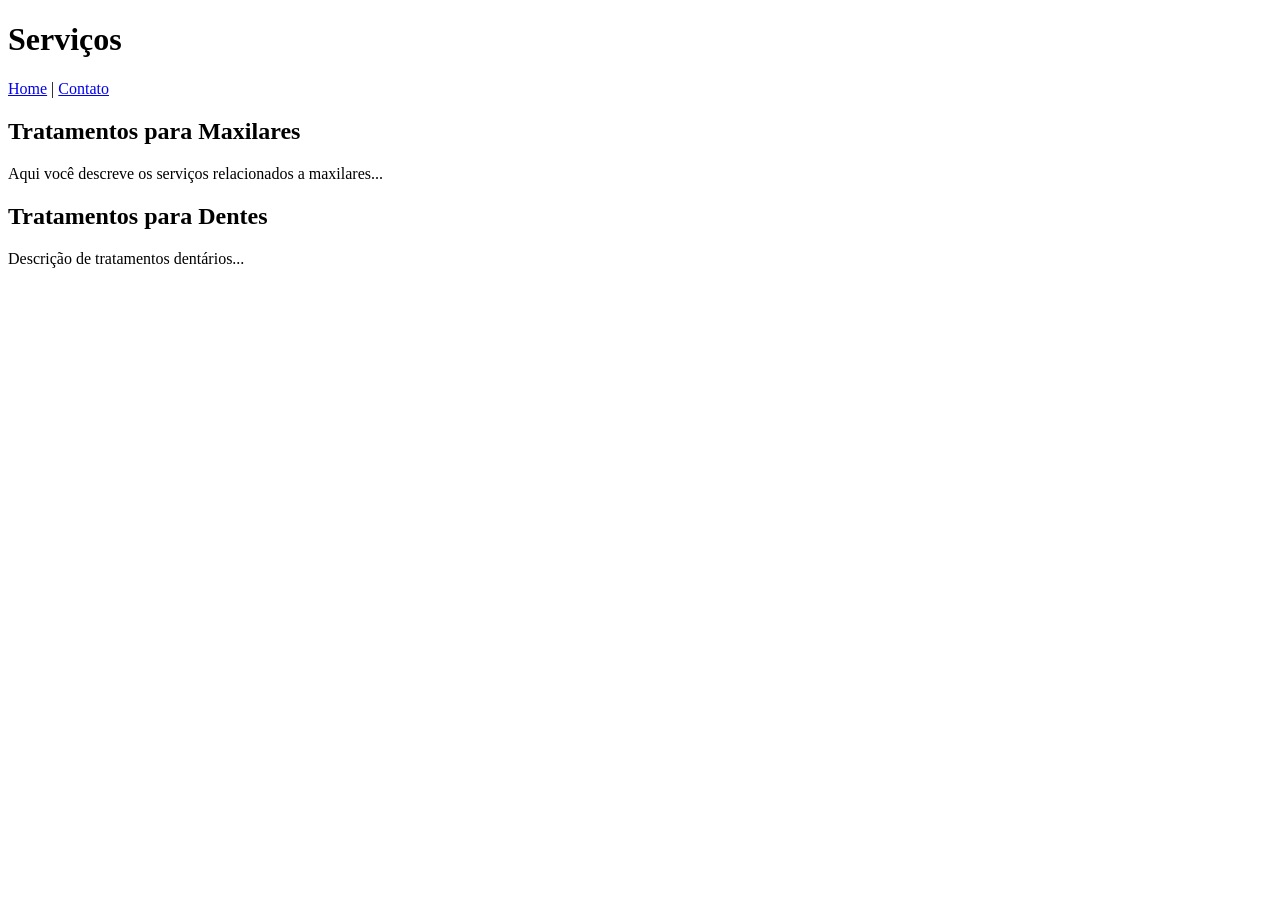
==== servicos.html @ 0c8a475d "update" ====
<!DOCTYPE html>
<html lang="pt-br">
<head>
  <meta charset="UTF-8">
  <title>Serviços</title>
</head>
<body>
  <h1>Serviços</h1>
  <nav>
    <a href="index.html">Home</a> |
    <a href="contact.html">Contato</a>
  </nav>

  <h2 id="maxilares">Tratamentos para Maxilares</h2>
  <p>Aqui você descreve os serviços relacionados a maxilares...</p>

  <h2 id="dentes">Tratamentos para Dentes</h2>
  <p>Descrição de tratamentos dentários...</p>

</body>
</html>
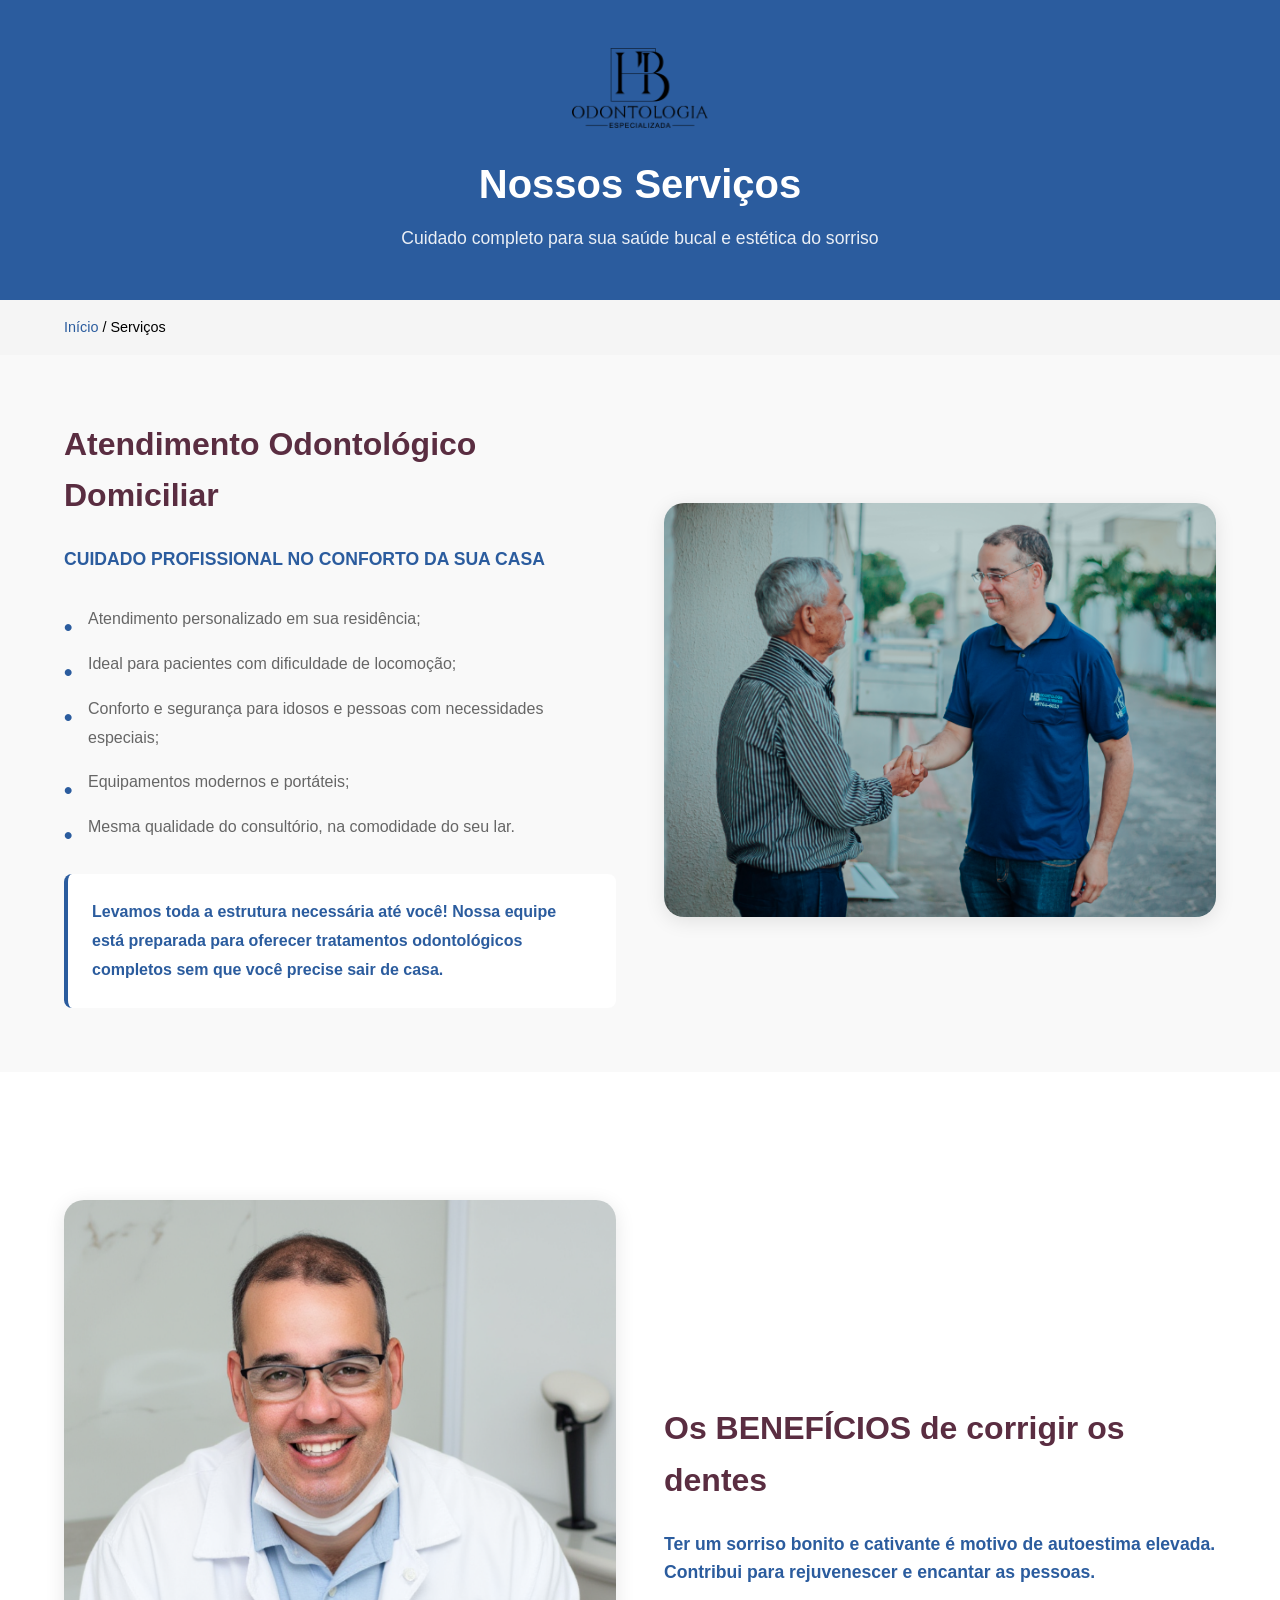
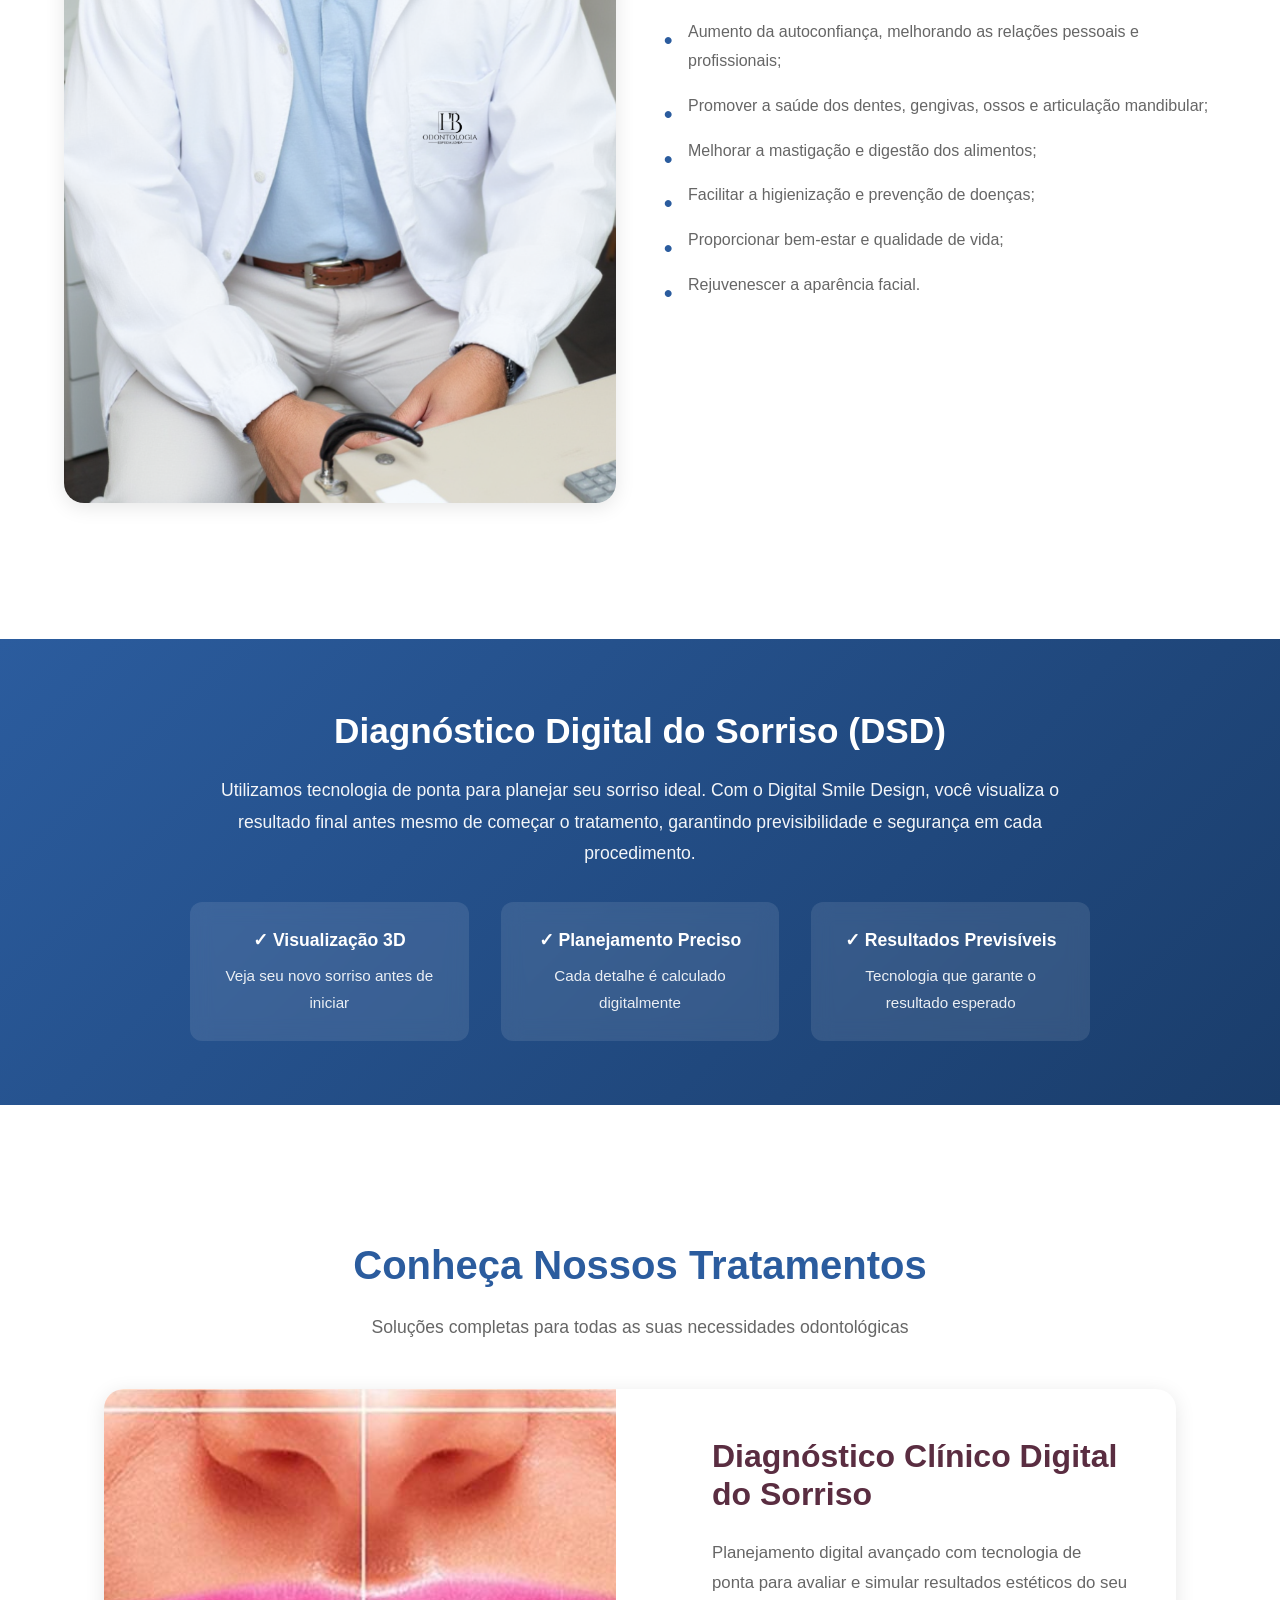
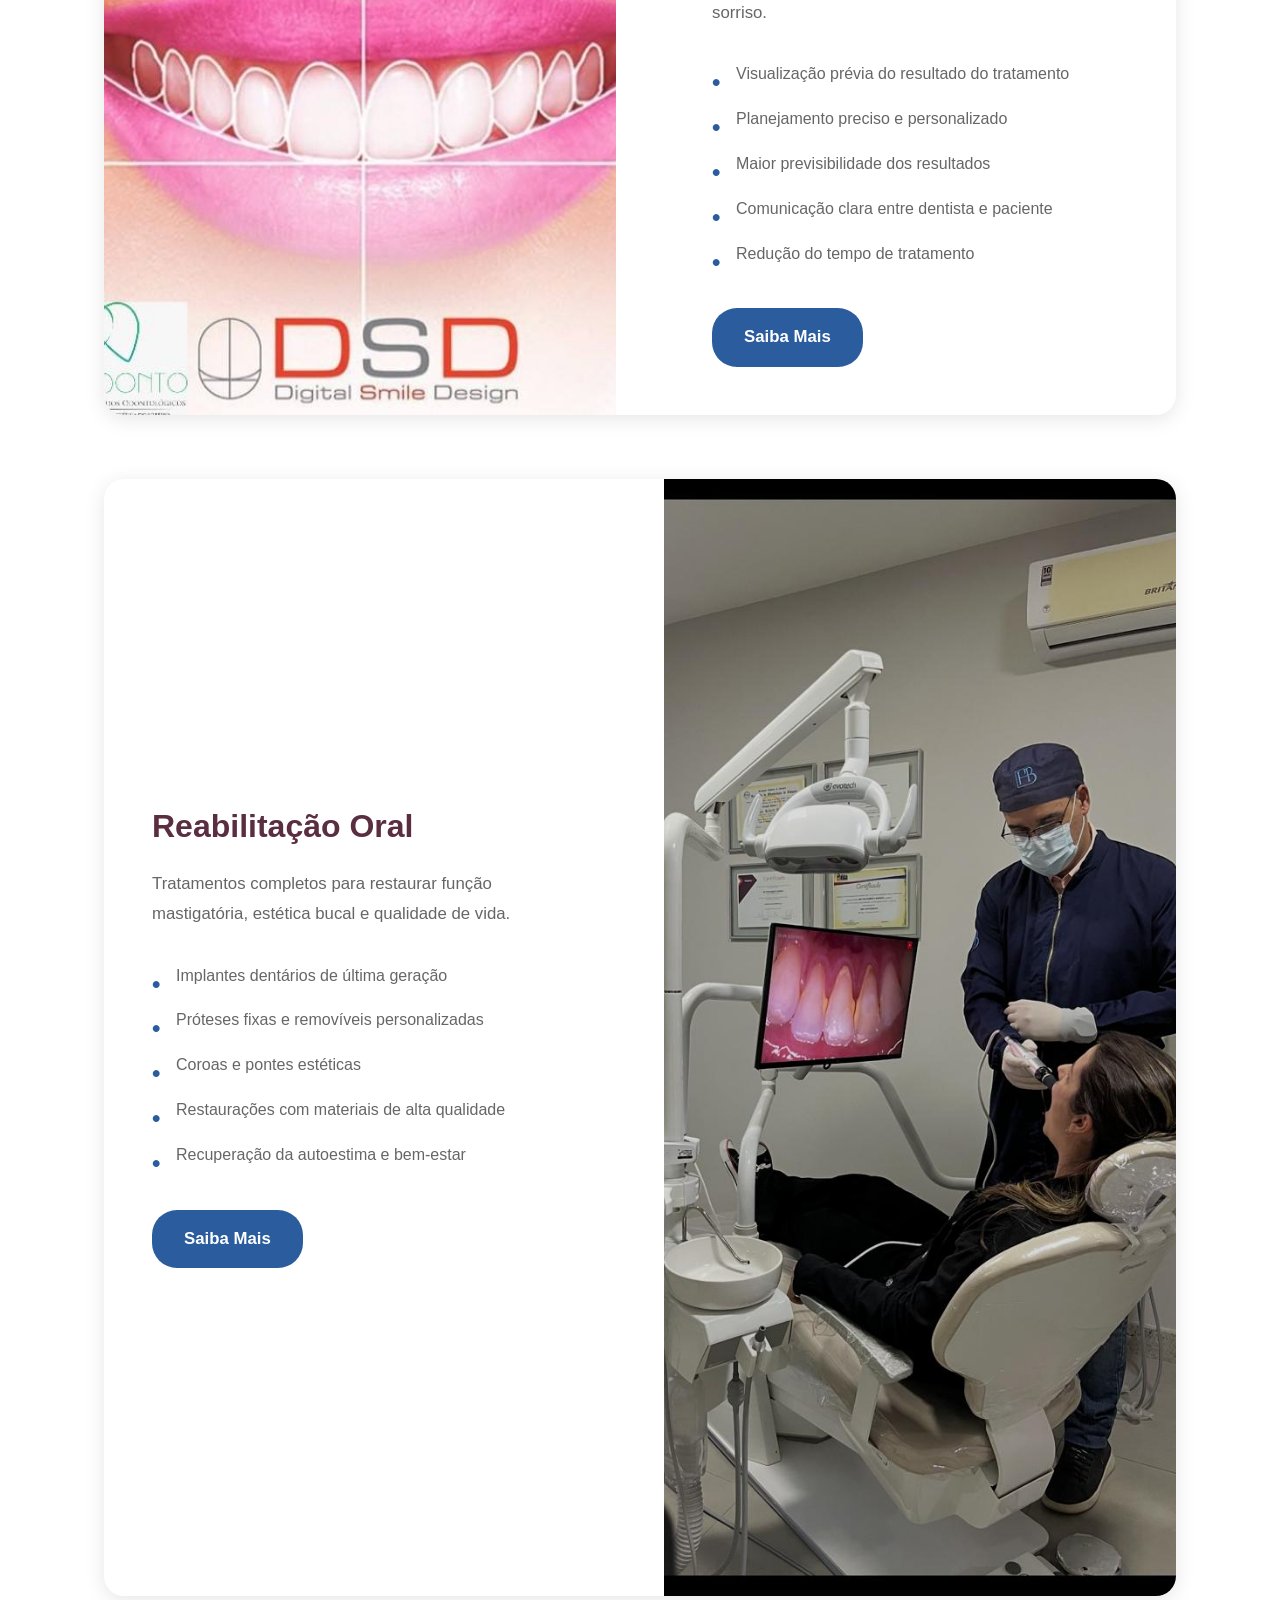
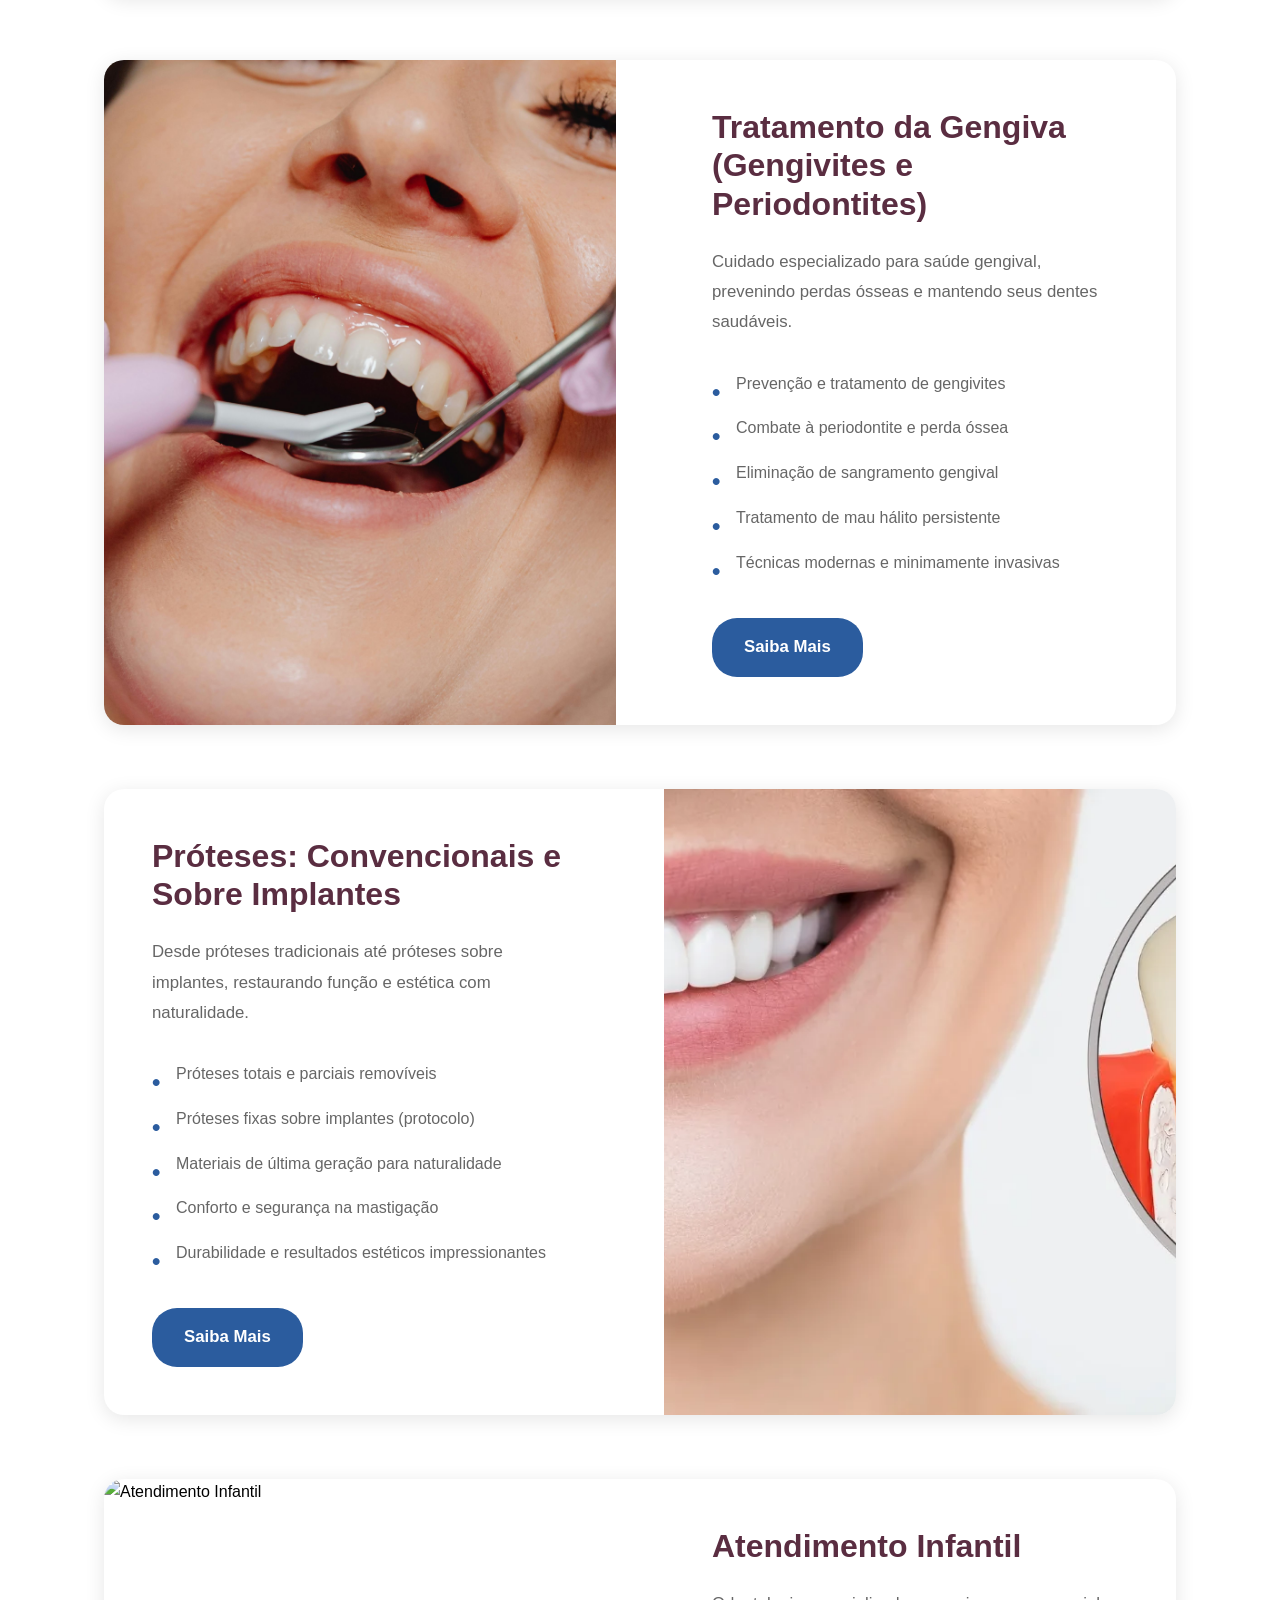
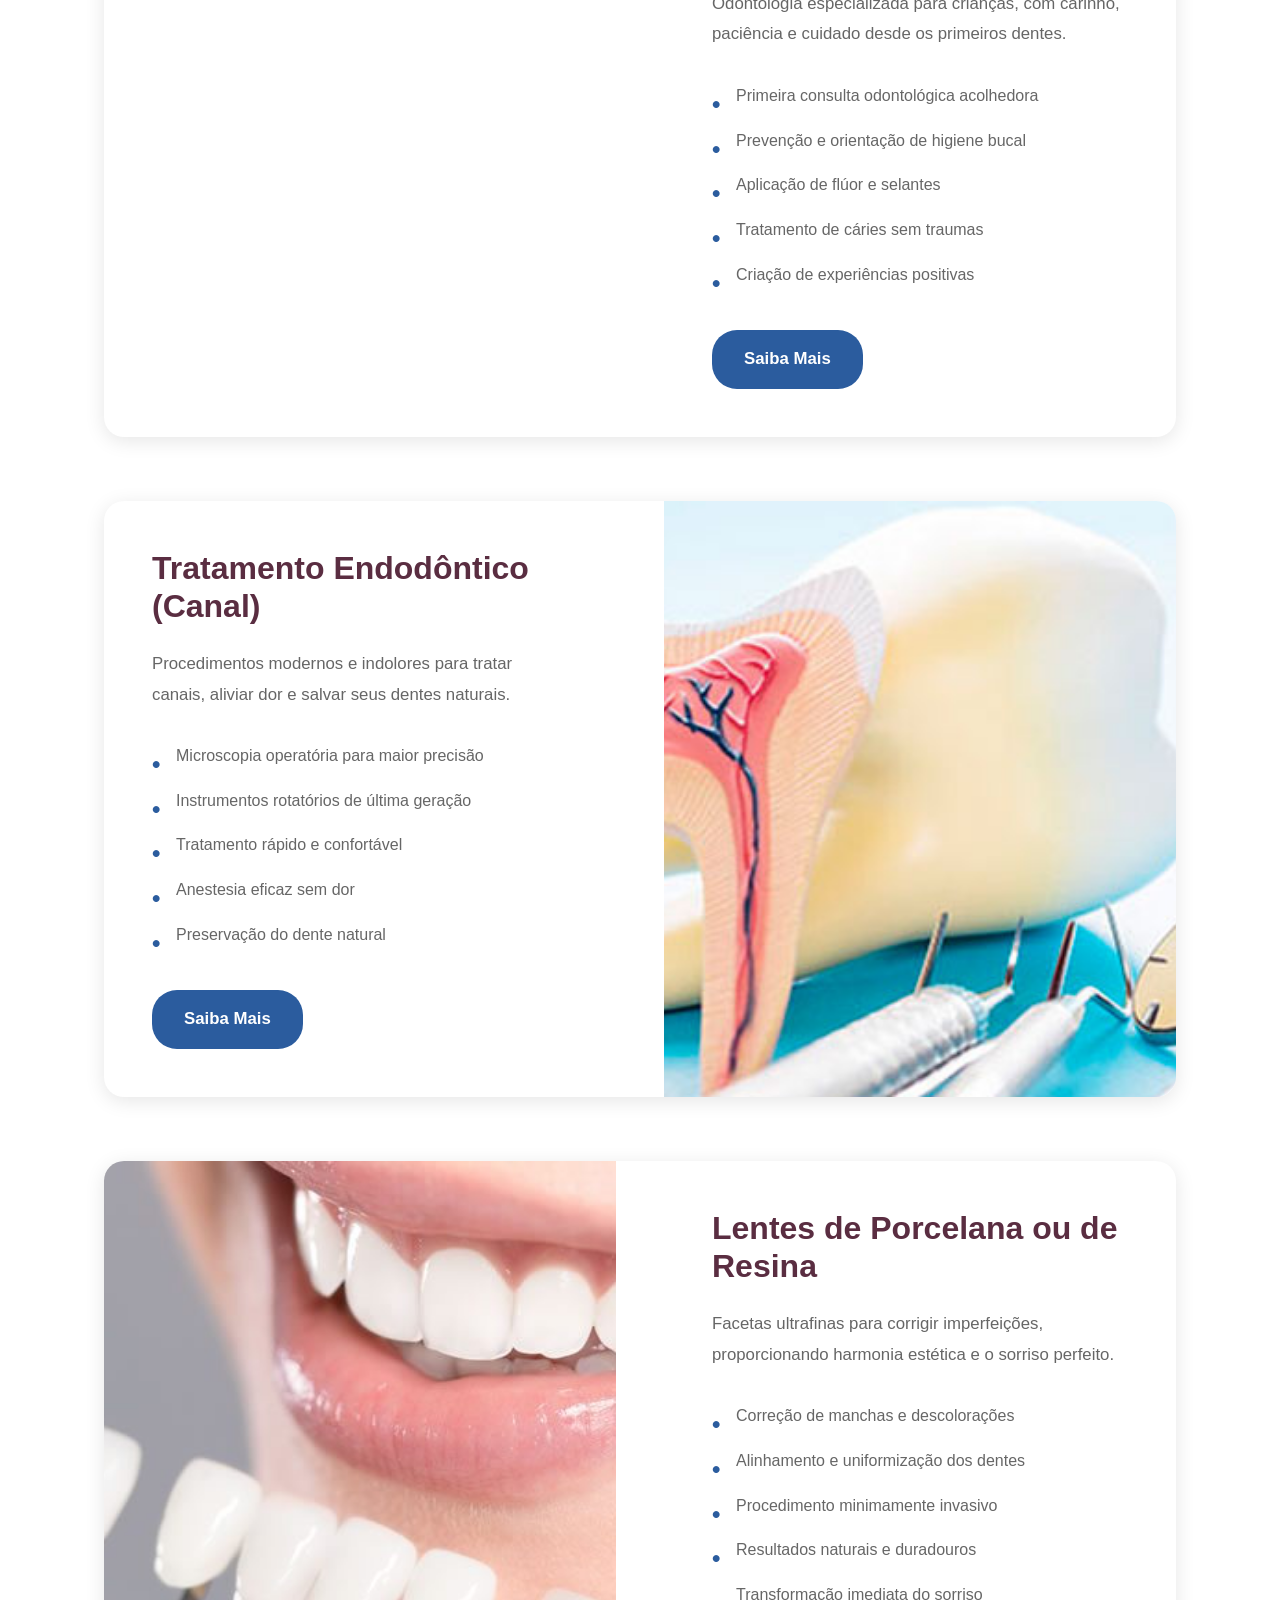
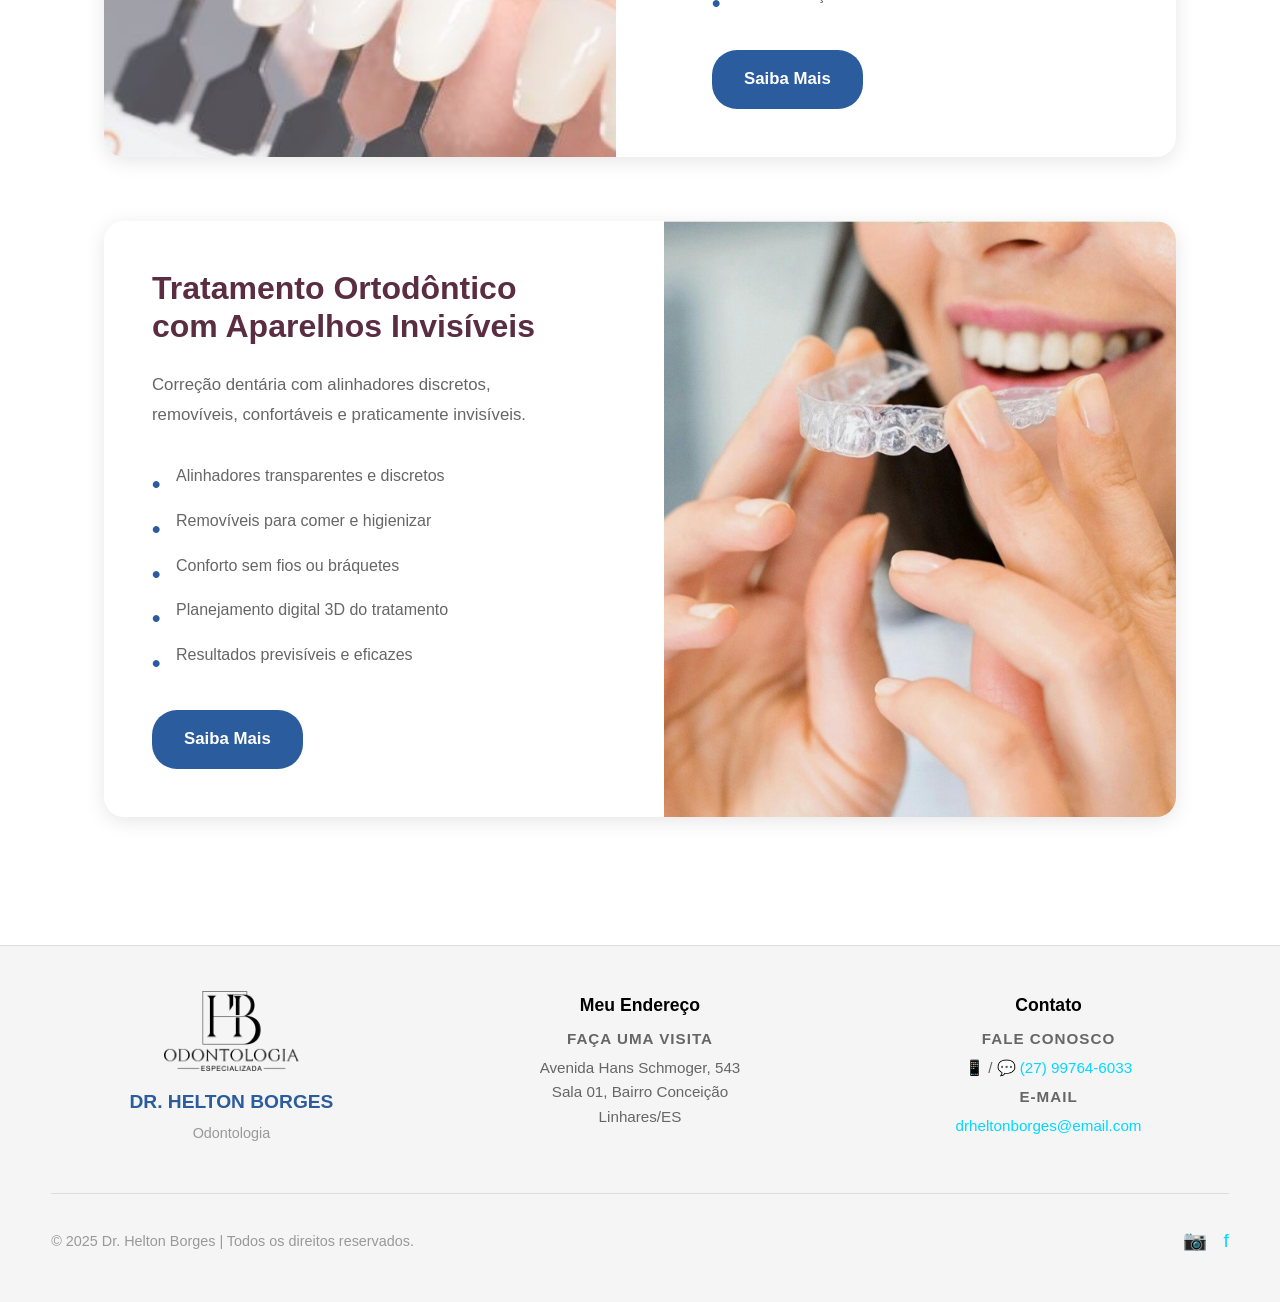
==== commit b50479f6: "commit" ====
--- a/servicos.html
+++ b/servicos.html
@@ -1,21 +1,281 @@
 <!DOCTYPE html>
-<html lang="pt-br">
+<html lang="pt-BR">
 <head>
   <meta charset="UTF-8">
-  <title>Serviços</title>
+  <meta name="viewport" content="width=device-width, initial-scale=1.0">
+  <title>Nossos Serviços - Dr. Helton Borges</title>
+  <link rel="stylesheet" href="style_servicos.css">  
 </head>
 <body>
-  <h1>Serviços</h1>
-  <nav>
-    <a href="index.html">Home</a> |
-    <a href="contact.html">Contato</a>
+
+  <header>
+    <img src="imagens/logo.png" alt="Logo Dr. Helton Borges" class="header-logo">
+    <h1>Nossos Serviços</h1>
+    <p>Cuidado completo para sua saúde bucal e estética do sorriso</p>
+  </header>
+
+  <nav class="breadcrumb">
+    <a href="index.html">Início</a> / Serviços
   </nav>
 
-  <h2 id="maxilares">Tratamentos para Maxilares</h2>
-  <p>Aqui você descreve os serviços relacionados a maxilares...</p>
-
-  <h2 id="dentes">Tratamentos para Dentes</h2>
-  <p>Descrição de tratamentos dentários...</p>
-
-</body>
-</html>
+<!-- Home Care Section -->
+<section class="why-care-section">
+  <div class="why-care-content">
+    <div class="why-care-text">
+      <h2>Atendimento Odontológico Domiciliar</h2>
+      <p class="why-care-subtitle">CUIDADO PROFISSIONAL NO CONFORTO DA SUA CASA</p>
+      <ul>
+        <li>Atendimento personalizado em sua residência;</li>
+        <li>Ideal para pacientes com dificuldade de locomoção;</li>
+        <li>Conforto e segurança para idosos e pessoas com necessidades especiais;</li>
+        <li>Equipamentos modernos e portáteis;</li>
+        <li>Mesma qualidade do consultório, na comodidade do seu lar.</li>
+      </ul>
+      <div class="why-care-highlight">
+        <p>Levamos toda a estrutura necessária até você! Nossa equipe está preparada para oferecer tratamentos odontológicos completos sem que você precise sair de casa.</p>
+      </div>
+    </div>
+    <div class="why-care-image">
+      <img src="imagens/Atendimento domiciliar.jpg" alt="Atendimento Domiciliar">
+    </div>
+  </div>
+</section>
+
+  <!-- Benefits Section -->
+  <section class="benefits-section">
+    <div class="benefits-content">
+      <div class="benefits-image">
+        <img src="imagens/helton_2.png" alt="Benefícios do Sorriso">
+      </div>
+      <div class="benefits-text">
+        <h2>Os BENEFÍCIOS de corrigir os dentes</h2>
+        <p class="benefits-subtitle">Ter um sorriso bonito e cativante é motivo de autoestima elevada. Contribui para rejuvenescer e encantar as pessoas.</p>
+        <ul>
+          <li>Aumento da autoconfiança, melhorando as relações pessoais e profissionais;</li>
+          <li>Promover a saúde dos dentes, gengivas, ossos e articulação mandibular;</li>
+          <li>Melhorar a mastigação e digestão dos alimentos;</li>
+          <li>Facilitar a higienização e prevenção de doenças;</li>
+          <li>Proporcionar bem-estar e qualidade de vida;</li>
+          <li>Rejuvenescer a aparência facial.</li>
+        </ul>
+      </div>
+    </div>
+  </section>
+
+  <!-- DSD Section -->
+  <section class="dsd-section">
+    <div class="dsd-content">
+      <h2>Diagnóstico Digital do Sorriso (DSD)</h2>
+      <p>Utilizamos tecnologia de ponta para planejar seu sorriso ideal. Com o Digital Smile Design, você visualiza o resultado final antes mesmo de começar o tratamento, garantindo previsibilidade e segurança em cada procedimento.</p>
+      
+      <div class="dsd-features">
+        <div class="dsd-feature">
+          <h3>✓ Visualização 3D</h3>
+          <p>Veja seu novo sorriso antes de iniciar</p>
+        </div>
+        <div class="dsd-feature">
+          <h3>✓ Planejamento Preciso</h3>
+          <p>Cada detalhe é calculado digitalmente</p>
+        </div>
+        <div class="dsd-feature">
+          <h3>✓ Resultados Previsíveis</h3>
+          <p>Tecnologia que garante o resultado esperado</p>
+        </div>
+      </div>
+    </div>
+  </section>
+
+  <!-- Services Section -->
+  <div class="container">
+    <div class="services-title">
+      <h2>Conheça Nossos Tratamentos</h2>
+      <p>Soluções completas para todas as suas necessidades odontológicas</p>
+    </div>
+
+    <div class="services-grid">
+      <!-- Serviço 1: DSD -->
+      <div class="service-card" id="dsd-section">
+        <div class="service-image-wrapper">
+          <img src="imagens/dsd.jpg" alt="Diagnóstico Digital do Sorriso" class="service-image">
+        </div>
+        <div class="service-content">
+          <h3>Diagnóstico Clínico Digital do Sorriso</h3>
+          <p>Planejamento digital avançado com tecnologia de ponta para avaliar e simular resultados estéticos do seu sorriso.</p>
+          <ul>
+            <li>Visualização prévia do resultado do tratamento</li>
+            <li>Planejamento preciso e personalizado</li>
+            <li>Maior previsibilidade dos resultados</li>
+            <li>Comunicação clara entre dentista e paciente</li>
+            <li>Redução do tempo de tratamento</li>
+          </ul>
+          <a href="#" class="service-btn" onclick="openModal('dsd')">Saiba Mais</a>
+        </div>
+      </div>
+
+      <!-- Serviço 2: Reabilitação -->
+      <div class="service-card" id="reabilitacao">
+        <div class="service-image-wrapper">
+          <img src="imagens/reparacao.jpeg" alt="Reabilitação Oral" class="service-image">
+        </div>
+        <div class="service-content">
+          <h3>Reabilitação Oral</h3>
+          <p>Tratamentos completos para restaurar função mastigatória, estética bucal e qualidade de vida.</p>
+          <ul>
+            <li>Implantes dentários de última geração</li>
+            <li>Próteses fixas e removíveis personalizadas</li>
+            <li>Coroas e pontes estéticas</li>
+            <li>Restaurações com materiais de alta qualidade</li>
+            <li>Recuperação da autoestima e bem-estar</li>
+          </ul>
+          <a href="#" class="service-btn" onclick="openModal('reabilitacao')">Saiba Mais</a>
+        </div>
+      </div>
+
+      <!-- Serviço 3: Gengiva -->
+      <div class="service-card" id="gengiva">
+        <div class="service-image-wrapper">
+          <img src="imagens/gengiva.jpg" alt="Tratamento da Gengiva" class="service-image">
+        </div>
+        <div class="service-content">
+          <h3>Tratamento da Gengiva (Gengivites e Periodontites)</h3>
+          <p>Cuidado especializado para saúde gengival, prevenindo perdas ósseas e mantendo seus dentes saudáveis.</p>
+          <ul>
+            <li>Prevenção e tratamento de gengivites</li>
+            <li>Combate à periodontite e perda óssea</li>
+            <li>Eliminação de sangramento gengival</li>
+            <li>Tratamento de mau hálito persistente</li>
+            <li>Técnicas modernas e minimamente invasivas</li>
+          </ul>
+          <a href="#" class="service-btn" onclick="openModal('gengiva')">Saiba Mais</a>
+        </div>
+      </div>
+
+      <!-- Serviço 4: Próteses -->
+      <div class="service-card" id="proteses">
+        <div class="service-image-wrapper">
+          <img src="imagens/protese.webp" alt="Próteses" class="service-image">
+        </div>
+        <div class="service-content">
+          <h3>Próteses: Convencionais e Sobre Implantes</h3>
+          <p>Desde próteses tradicionais até próteses sobre implantes, restaurando função e estética com naturalidade.</p>
+          <ul>
+            <li>Próteses totais e parciais removíveis</li>
+            <li>Próteses fixas sobre implantes (protocolo)</li>
+            <li>Materiais de última geração para naturalidade</li>
+            <li>Conforto e segurança na mastigação</li>
+            <li>Durabilidade e resultados estéticos impressionantes</li>
+          </ul>
+          <a href="#" class="service-btn" onclick="openModal('proteses')">Saiba Mais</a>
+        </div>
+      </div>
+
+      <!-- Serviço 5: Infantil -->
+      <div class="service-card" id="infantil">
+        <div class="service-image-wrapper">
+          <img src="imagens/crianca.jpg" alt="Atendimento Infantil" class="service-image">
+        </div>
+        <div class="service-content">
+          <h3>Atendimento Infantil</h3>
+          <p>Odontologia especializada para crianças, com carinho, paciência e cuidado desde os primeiros dentes.</p>
+          <ul>
+            <li>Primeira consulta odontológica acolhedora</li>
+            <li>Prevenção e orientação de higiene bucal</li>
+            <li>Aplicação de flúor e selantes</li>
+            <li>Tratamento de cáries sem traumas</li>
+            <li>Criação de experiências positivas</li>
+          </ul>
+          <a href="#" class="service-btn" onclick="openModal('infantil')">Saiba Mais</a>
+        </div>
+      </div>
+
+      <!-- Serviço 6: Endodontia -->
+      <div class="service-card" id="endodontia">
+        <div class="service-image-wrapper">
+          <img src="imagens/canal.jpg" alt="Tratamento de Canal" class="service-image">
+        </div>
+        <div class="service-content">
+          <h3>Tratamento Endodôntico (Canal)</h3>
+          <p>Procedimentos modernos e indolores para tratar canais, aliviar dor e salvar seus dentes naturais.</p>
+          <ul>
+            <li>Microscopia operatória para maior precisão</li>
+            <li>Instrumentos rotatórios de última geração</li>
+            <li>Tratamento rápido e confortável</li>
+            <li>Anestesia eficaz sem dor</li>
+            <li>Preservação do dente natural</li>
+          </ul>
+          <a href="#" class="service-btn" onclick="openModal('endodontia')">Saiba Mais</a>
+        </div>
+      </div>
+
+      <!-- Serviço 7: Lentes -->
+      <div class="service-card" id="lentes">
+        <div class="service-image-wrapper">
+          <img src="imagens/lentes.jpg" alt="Lentes de Porcelana" class="service-image">
+        </div>
+        <div class="service-content">
+          <h3>Lentes de Porcelana ou de Resina</h3>
+          <p>Facetas ultrafinas para corrigir imperfeições, proporcionando harmonia estética e o sorriso perfeito.</p>
+          <ul>
+            <li>Correção de manchas e descolorações</li>
+            <li>Alinhamento e uniformização dos dentes</li>
+            <li>Procedimento minimamente invasivo</li>
+            <li>Resultados naturais e duradouros</li>
+            <li>Transformação imediata do sorriso</li>
+          </ul>
+          <a href="#" class="service-btn" onclick="openModal('lentes')">Saiba Mais</a>
+        </div>
+      </div>
+
+      <!-- Serviço 8: Ortodontia -->
+      <div class="service-card" id="ortodontia">
+        <div class="service-image-wrapper">
+          <img src="imagens/invisalign.jpg" alt="Ortodontia Invisível" class="service-image">
+        </div>
+        <div class="service-content">
+          <h3>Tratamento Ortodôntico com Aparelhos Invisíveis</h3>
+          <p>Correção dentária com alinhadores discretos, removíveis, confortáveis e praticamente invisíveis.</p>
+          <ul>
+            <li>Alinhadores transparentes e discretos</li>
+            <li>Removíveis para comer e higienizar</li>
+            <li>Conforto sem fios ou bráquetes</li>
+            <li>Planejamento digital 3D do tratamento</li>
+            <li>Resultados previsíveis e eficazes</li>
+          </ul>
+          <a href="#" class="service-btn" onclick="openModal('ortodontia')">Saiba Mais</a>
+        </div>
+      </div>
+    </div>
+  </div>
+
+  <footer id="main-footer">
+    <div class="footer-content">
+      <div class="footer-logo">
+        <img src="imagens/logo.png" alt="Logo Dr. Helton">
+        <h3>DR. HELTON BORGES</h3>
+        <p>Odontologia</p>
+      </div>
+  
+      <div class="footer-section">
+        <h4>Meu Endereço</h4>
+        <p class="footer-subtitle">FAÇA UMA VISITA</p>
+        <p>Avenida Hans Schmoger, 543<br>
+           Sala 01, Bairro Conceição<br>
+           Linhares/ES</p>
+      </div>
+      <div class="footer-section">
+        <h4>Contato</h4>
+        <p class="footer-subtitle">FALE CONOSCO</p>
+        <p>📱 / 💬 <a href="https://wa.me/5527997646033" target="_blank">(27) 99764-6033</a></p>
+        <p class="footer-subtitle">E-MAIL</p>
+        <p><a href="mailto:drheltonborges@email.com">drheltonborges@email.com</a></p>
+      </div>
+    </div>
+  
+    <div class="footer-bottom">
+      <p>© 2025 Dr. Helton Borges | Todos os direitos reservados.</p>
+      <div class="footer-social">
+        <a href="https://www.instagram.com/drheltonborges" target="_blank">📷</a>
+        <a href="https://www.facebook.com/drheltonborges" target="_blank">f</a>
+      </div>
+    </div>
+  </footer>
--- a/style_servicos.css
+++ b/style_servicos.css
@@ -0,0 +1,705 @@
+:root {
+  --color-primary: #2b5c9e;
+  --color-secondary: #00d9ff;
+  --color-bg: #ffffff;
+  --color-text: #000000;
+  --color-light: #ffffff;
+  --color-gray: #f5f5f5;
+  --color-shadow: rgba(0, 0, 0, 0.1);
+}
+
+* {
+  margin: 0;
+  padding: 0;
+  box-sizing: border-box;
+}
+
+body {
+  font-family: Arial, sans-serif;
+  color: var(--color-text);
+  background-color: var(--color-bg);
+  line-height: 1.6;
+}
+
+/* Header */
+header {
+  background: var(--color-primary);
+  color: white;
+  padding: 3rem 0;
+  text-align: center;
+  box-shadow: 0 2px 10px var(--color-shadow);
+}
+
+.header-logo {
+  height: 80px;
+  width: auto;
+  margin-bottom: 1rem;
+}
+
+header h1 {
+  font-size: 2.5rem;
+  margin-bottom: 0.5rem;
+}
+
+header p {
+  font-size: 1.1rem;
+  opacity: 0.9;
+}
+
+/* Navigation */
+.breadcrumb {
+  background: var(--color-gray);
+  padding: 1rem 5%;
+  font-size: 0.9rem;
+}
+
+.breadcrumb a {
+  color: var(--color-primary);
+  text-decoration: none;
+  transition: color 0.3s;
+}
+
+.breadcrumb a:hover {
+  color: var(--color-secondary);
+}
+
+/* Container */
+.container {
+  max-width: 1200px;
+  margin: 0 auto;
+  padding: 4rem 5%;
+}
+
+/* Why Care Section */
+.why-care-section {
+  background: #f9f9f9;
+  padding: 4rem 5%;
+  margin-bottom: 4rem;
+}
+
+.why-care-content {
+  max-width: 1200px;
+  margin: 0 auto;
+  display: grid;
+  grid-template-columns: 1fr 1fr;
+  gap: 3rem;
+  align-items: center;
+}
+
+.why-care-text h2 {
+  color: #5a2d41;
+  font-size: 2rem;
+  margin-bottom: 1.5rem;
+}
+
+.why-care-subtitle {
+  color: var(--color-primary);
+  font-weight: 700;
+  font-size: 1.1rem;
+  margin-bottom: 1.5rem;
+}
+
+.why-care-text ul {
+  list-style: none;
+  padding: 0;
+}
+
+.why-care-text li {
+  padding: 0.5rem 0;
+  padding-left: 1.5rem;
+  position: relative;
+  color: #666;
+  line-height: 1.8;
+}
+
+.why-care-text li:before {
+  content: "•";
+  position: absolute;
+  left: 0;
+  color: var(--color-primary);
+  font-weight: bold;
+  font-size: 1.5rem;
+}
+
+.why-care-highlight {
+  background: white;
+  padding: 1.5rem;
+  margin-top: 1.5rem;
+  border-radius: 8px;
+  border-left: 4px solid var(--color-primary);
+}
+
+.why-care-highlight p {
+  color: var(--color-primary);
+  font-weight: 600;
+  line-height: 1.8;
+}
+
+.why-care-image {
+  text-align: center;
+}
+
+.why-care-image img {
+  max-width: 100%;
+  border-radius: 20px;
+  box-shadow: 0 4px 20px var(--color-shadow);
+}
+
+/* Benefits Section */
+.benefits-section {
+  background: white;
+  padding: 4rem 5%;
+  margin-bottom: 4rem;
+}
+
+.benefits-content {
+  max-width: 1200px;
+  margin: 0 auto;
+  display: grid;
+  grid-template-columns: 1fr 1fr;
+  gap: 3rem;
+  align-items: center;
+}
+
+.benefits-image {
+  text-align: center;
+}
+
+.benefits-image img {
+  max-width: 100%;
+  border-radius: 20px;
+  box-shadow: 0 4px 20px var(--color-shadow);
+}
+
+.benefits-text h2 {
+  color: #5a2d41;
+  font-size: 2rem;
+  margin-bottom: 1.5rem;
+}
+
+.benefits-subtitle {
+  color: var(--color-primary);
+  font-weight: 700;
+  font-size: 1.1rem;
+  margin-bottom: 1.5rem;
+}
+
+.benefits-text ul {
+  list-style: none;
+  padding: 0;
+}
+
+.benefits-text li {
+  padding: 0.5rem 0;
+  padding-left: 1.5rem;
+  position: relative;
+  color: #666;
+  line-height: 1.8;
+}
+
+.benefits-text li:before {
+  content: "•";
+  position: absolute;
+  left: 0;
+  color: var(--color-primary);
+  font-weight: bold;
+  font-size: 1.5rem;
+}
+
+/* DSD Section */
+.dsd-section {
+  background: linear-gradient(135deg, var(--color-primary) 0%, #1a3d6b 100%);
+  color: white;
+  padding: 4rem 5%;
+  margin-bottom: 4rem;
+  text-align: center;
+}
+
+.dsd-content {
+  max-width: 900px;
+  margin: 0 auto;
+}
+
+.dsd-content h2 {
+  font-size: 2.2rem;
+  margin-bottom: 1rem;
+}
+
+.dsd-content p {
+  font-size: 1.1rem;
+  line-height: 1.8;
+  margin-bottom: 2rem;
+  opacity: 0.95;
+}
+
+.dsd-features {
+  display: grid;
+  grid-template-columns: repeat(auto-fit, minmax(200px, 1fr));
+  gap: 2rem;
+  margin-top: 2rem;
+}
+
+.dsd-feature {
+  background: rgba(255, 255, 255, 0.1);
+  padding: 1.5rem;
+  border-radius: 12px;
+  backdrop-filter: blur(10px);
+}
+
+.dsd-feature h3 {
+  font-size: 1.1rem;
+  margin-bottom: 0.5rem;
+}
+
+.dsd-feature p {
+  font-size: 0.95rem;
+  opacity: 0.9;
+  margin: 0;
+}
+
+/* Services Title */
+.services-title {
+  text-align: center;
+  margin-bottom: 3rem;
+}
+
+.services-title h2 {
+  color: var(--color-primary);
+  font-size: 2.5rem;
+  margin-bottom: 1rem;
+}
+
+.services-title p {
+  color: #666;
+  font-size: 1.1rem;
+}
+
+/* Service Cards Grid */
+.services-grid {
+  display: flex;
+  flex-direction: column;
+  gap: 4rem;
+  margin-top: 3rem;
+  max-width: 1200px;
+  margin-left: auto;
+  margin-right: auto;
+}
+
+.service-card {
+  display: grid;
+  grid-template-columns: 1fr 1fr;
+  gap: 3rem;
+  align-items: center;
+  background: white;
+  padding: 0;
+  border-radius: 20px;
+  box-shadow: 0 4px 20px var(--color-shadow);
+  overflow: hidden;
+}
+
+.service-card:nth-child(even) .service-image-wrapper {
+  order: 2;
+}
+
+.service-image-wrapper {
+  height: 100%;
+  min-height: 400px;
+}
+
+.service-image {
+  width: 100%;
+  height: 100%;
+  object-fit: cover;
+}
+
+.service-content {
+  padding: 3rem;
+}
+
+.service-content h3 {
+  color: #5a2d41;
+  font-size: 2rem;
+  margin-bottom: 1.5rem;
+  line-height: 1.2;
+}
+
+.service-content p {
+  color: #666;
+  font-size: 1.05rem;
+  margin-bottom: 1.5rem;
+  line-height: 1.8;
+}
+
+.service-content ul {
+  list-style: none;
+  padding: 0;
+  margin-bottom: 2rem;
+}
+
+.service-content li {
+  padding: 0.5rem 0;
+  padding-left: 1.5rem;
+  position: relative;
+  color: #666;
+  line-height: 1.8;
+  font-size: 1rem;
+}
+
+.service-content li:before {
+  content: "•";
+  position: absolute;
+  left: 0;
+  color: var(--color-primary);
+  font-weight: bold;
+  font-size: 1.5rem;
+}
+
+.service-btn {
+  display: inline-block;
+  background: var(--color-primary);
+  color: white;
+  padding: 1rem 2rem;
+  border-radius: 25px;
+  text-decoration: none;
+  font-weight: 600;
+  transition: all 0.3s ease;
+  font-size: 1.05rem;
+}
+
+.service-btn:hover {
+  background: var(--color-secondary);
+  color: var(--color-primary);
+  transform: scale(1.05);
+}
+
+/* Modal */
+.modal {
+  display: none;
+  position: fixed;
+  z-index: 1000;
+  left: 0;
+  top: 0;
+  width: 100%;
+  height: 100%;
+  background: rgba(0, 0, 0, 0.8);
+  overflow-y: auto;
+}
+
+.modal-content {
+  background: white;
+  margin: 2% auto;
+  padding: 0;
+  max-width: 900px;
+  border-radius: 12px;
+  position: relative;
+  animation: slideDown 0.4s ease;
+}
+
+@keyframes slideDown {
+  from {
+    opacity: 0;
+    transform: translateY(-50px);
+  }
+  to {
+    opacity: 1;
+    transform: translateY(0);
+  }
+}
+
+.modal-header {
+  background: var(--color-primary);
+  color: white;
+  padding: 2rem;
+  position: relative;
+}
+
+.modal-header h2 {
+  font-size: 2rem;
+  margin-bottom: 0.5rem;
+}
+
+.close {
+  position: absolute;
+  top: 1rem;
+  right: 1.5rem;
+  color: white;
+  font-size: 2.5rem;
+  font-weight: bold;
+  cursor: pointer;
+  transition: transform 0.3s;
+}
+
+.close:hover {
+  transform: rotate(90deg);
+}
+
+.modal-body {
+  padding: 2rem;
+}
+
+.modal-image {
+  width: 100%;
+  height: 300px;
+  object-fit: cover;
+  border-radius: 8px;
+  margin-bottom: 1.5rem;
+}
+
+.modal-body h3 {
+  color: var(--color-primary);
+  font-size: 1.5rem;
+  margin: 1.5rem 0 1rem 0;
+}
+
+.modal-body p, .modal-body ul {
+  color: #666;
+  font-size: 1.05rem;
+  line-height: 1.8;
+  margin-bottom: 1rem;
+}
+
+.modal-body ul {
+  list-style-position: inside;
+  padding-left: 1rem;
+}
+
+.modal-body li {
+  margin-bottom: 0.5rem;
+}
+
+.cta-section {
+  background: var(--color-gray);
+  padding: 2rem;
+  text-align: center;
+  border-radius: 8px;
+  margin-top: 2rem;
+}
+
+.cta-section h3 {
+  color: var(--color-primary);
+  margin-bottom: 1rem;
+}
+
+.cta-btn {
+  display: inline-block;
+  background: var(--color-primary);
+  color: white;
+  padding: 1rem 2.5rem;
+  border-radius: 30px;
+  text-decoration: none;
+  font-weight: 600;
+  font-size: 1.1rem;
+  transition: all 0.3s ease;
+  margin-top: 1rem;
+}
+
+.cta-btn:hover {
+  background: var(--color-secondary);
+  color: var(--color-primary);
+  transform: scale(1.05);
+}
+
+/* Footer */
+footer {
+  background: var(--color-primary);
+  color: white;
+  text-align: center;
+  padding: 2rem 5%;
+  margin-top: 4rem;
+}
+
+footer a {
+  color: var(--color-secondary);
+  text-decoration: none;
+}
+
+/* WhatsApp Float */
+.whatsapp-float {
+  position: fixed;
+  bottom: 2rem;
+  right: 2rem;
+  width: 60px;
+  height: 60px;
+  background: #25D366;
+  border-radius: 50%;
+  display: flex;
+  align-items: center;
+  justify-content: center;
+  font-size: 2rem;
+  text-decoration: none;
+  box-shadow: 0 4px 12px rgba(0, 0, 0, 0.3);
+  transition: all 0.3s ease;
+  z-index: 999;
+}
+
+.whatsapp-float:hover {
+  transform: scale(1.1);
+  box-shadow: 0 6px 20px rgba(37, 211, 102, 0.4);
+}
+
+/* Responsive */
+@media (max-width: 768px) {
+  header h1 {
+    font-size: 1.8rem;
+  }
+
+  .header-logo {
+    height: 60px;
+  }
+
+  .why-care-content,
+  .benefits-content {
+    grid-template-columns: 1fr;
+  }
+
+  .benefits-content .benefits-image {
+    order: -1;
+  }
+
+  .service-card {
+    grid-template-columns: 1fr;
+  }
+
+  .service-card:nth-child(even) .service-image-wrapper {
+    order: -1;
+  }
+
+  .service-image-wrapper {
+    min-height: 300px;
+  }
+
+  .service-content {
+    padding: 2rem;
+  }
+
+  .service-content h3 {
+    font-size: 1.6rem;
+  }
+
+  .modal-content {
+    margin: 5% 5%;
+  }
+
+  .modal-header h2 {
+    font-size: 1.5rem;
+  }
+
+  .modal-body {
+    padding: 1.5rem;
+  }
+
+  .dsd-features {
+    grid-template-columns: 1fr;
+  }
+}
+
+/* ==========================
+ FOOTER
+========================== */
+#main-footer {
+  background-color: #f5f5f5;
+  padding: 5vh 4vw;
+  border-top: 1px solid #ddd;
+}
+
+.footer-content {
+  display: grid;
+  grid-template-columns: 1fr 1fr 1fr;
+  gap: 3rem;
+  max-width: 1200px;
+  margin: 0 auto 3rem;
+  text-align: center;
+}
+
+.footer-logo {
+  display: flex;
+  flex-direction: column;
+  align-items: center;
+  justify-content: center;
+}
+
+.footer-logo img {
+  height: 80px;
+  width: auto;
+  margin-bottom: 1rem;
+}
+
+.footer-logo h3 {
+  font-size: 1.2rem;
+  font-weight: 700;
+  color: var(--color-primary);
+  margin: 0;
+}
+
+.footer-logo p {
+  font-size: 0.9rem;
+  color: #999;
+  margin: 0.3rem 0 0 0;
+}
+
+.footer-section h4 {
+  font-size: 1.1rem;
+  font-weight: 700;
+  color: var(--color-text);
+  margin: 0 0 0.5rem 0;
+}
+
+.footer-subtitle {
+  font-size: 0.85rem;
+  color: var(--color-primary);
+  font-weight: 600;
+  letter-spacing: 1px;
+  margin: 0.5rem 0;
+}
+
+.footer-section p {
+  font-size: 0.95rem;
+  line-height: 1.6;
+  color: #666;
+  margin: 0.3rem 0;
+}
+
+.footer-bottom {
+  display: flex;
+  justify-content: space-between;
+  align-items: center;
+  border-top: 1px solid #ddd;
+  padding-top: 2rem;
+  max-width: 1200px;
+  margin: 0 auto;
+}
+
+.footer-bottom p {
+  font-size: 0.9rem;
+  color: #999;
+  margin: 0;
+}
+
+.footer-social {
+  display: flex;
+  gap: 1rem;
+}
+
+.footer-social a {
+  font-size: 1.2rem;
+  text-decoration: none;
+  transition: transform 0.3s ease;
+}
+
+.footer-social a:hover {
+  transform: scale(1.2);
+}
+
+
+@media (max-width: 768px) {
+.footer-content {
+  grid-template-columns: 1fr;
+  gap: 2rem;
+}
+
+.footer-bottom {
+  flex-direction: column;
+  gap: 1rem;
+  text-align: center;
+}
+}
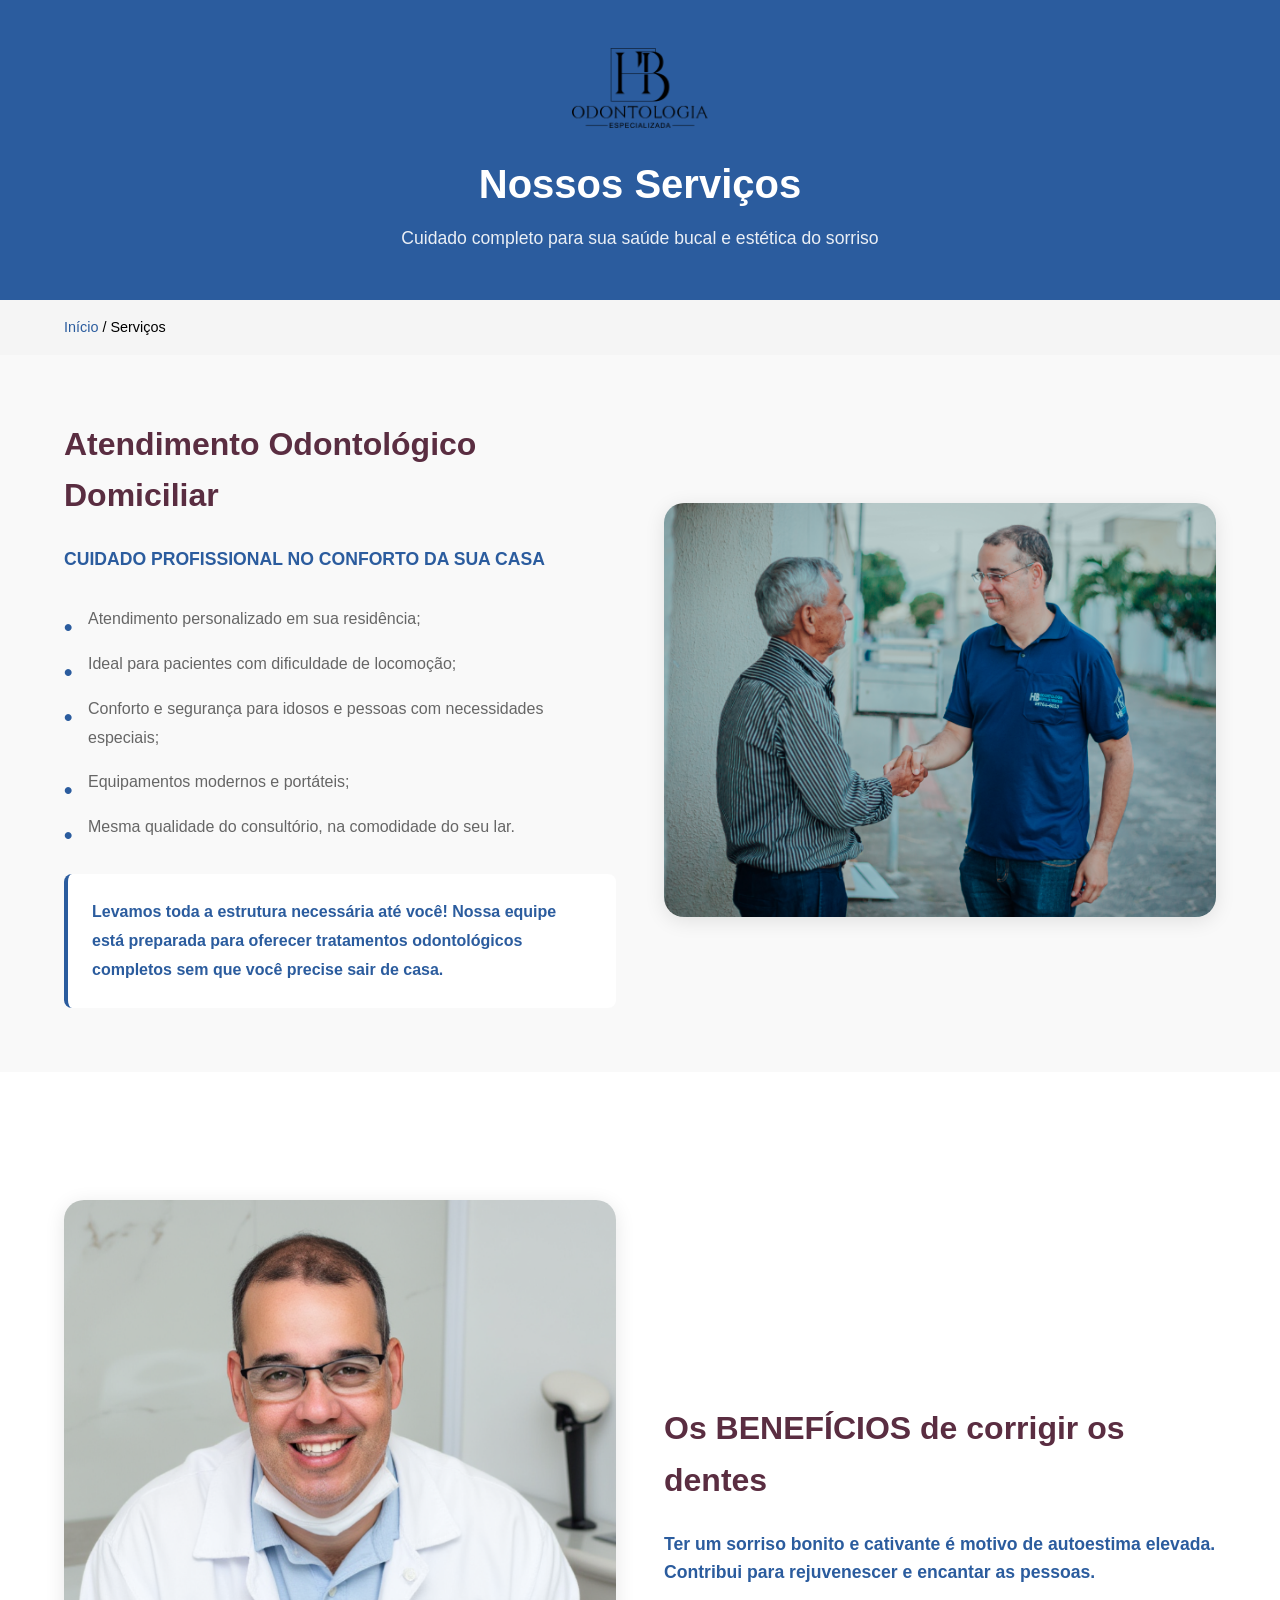
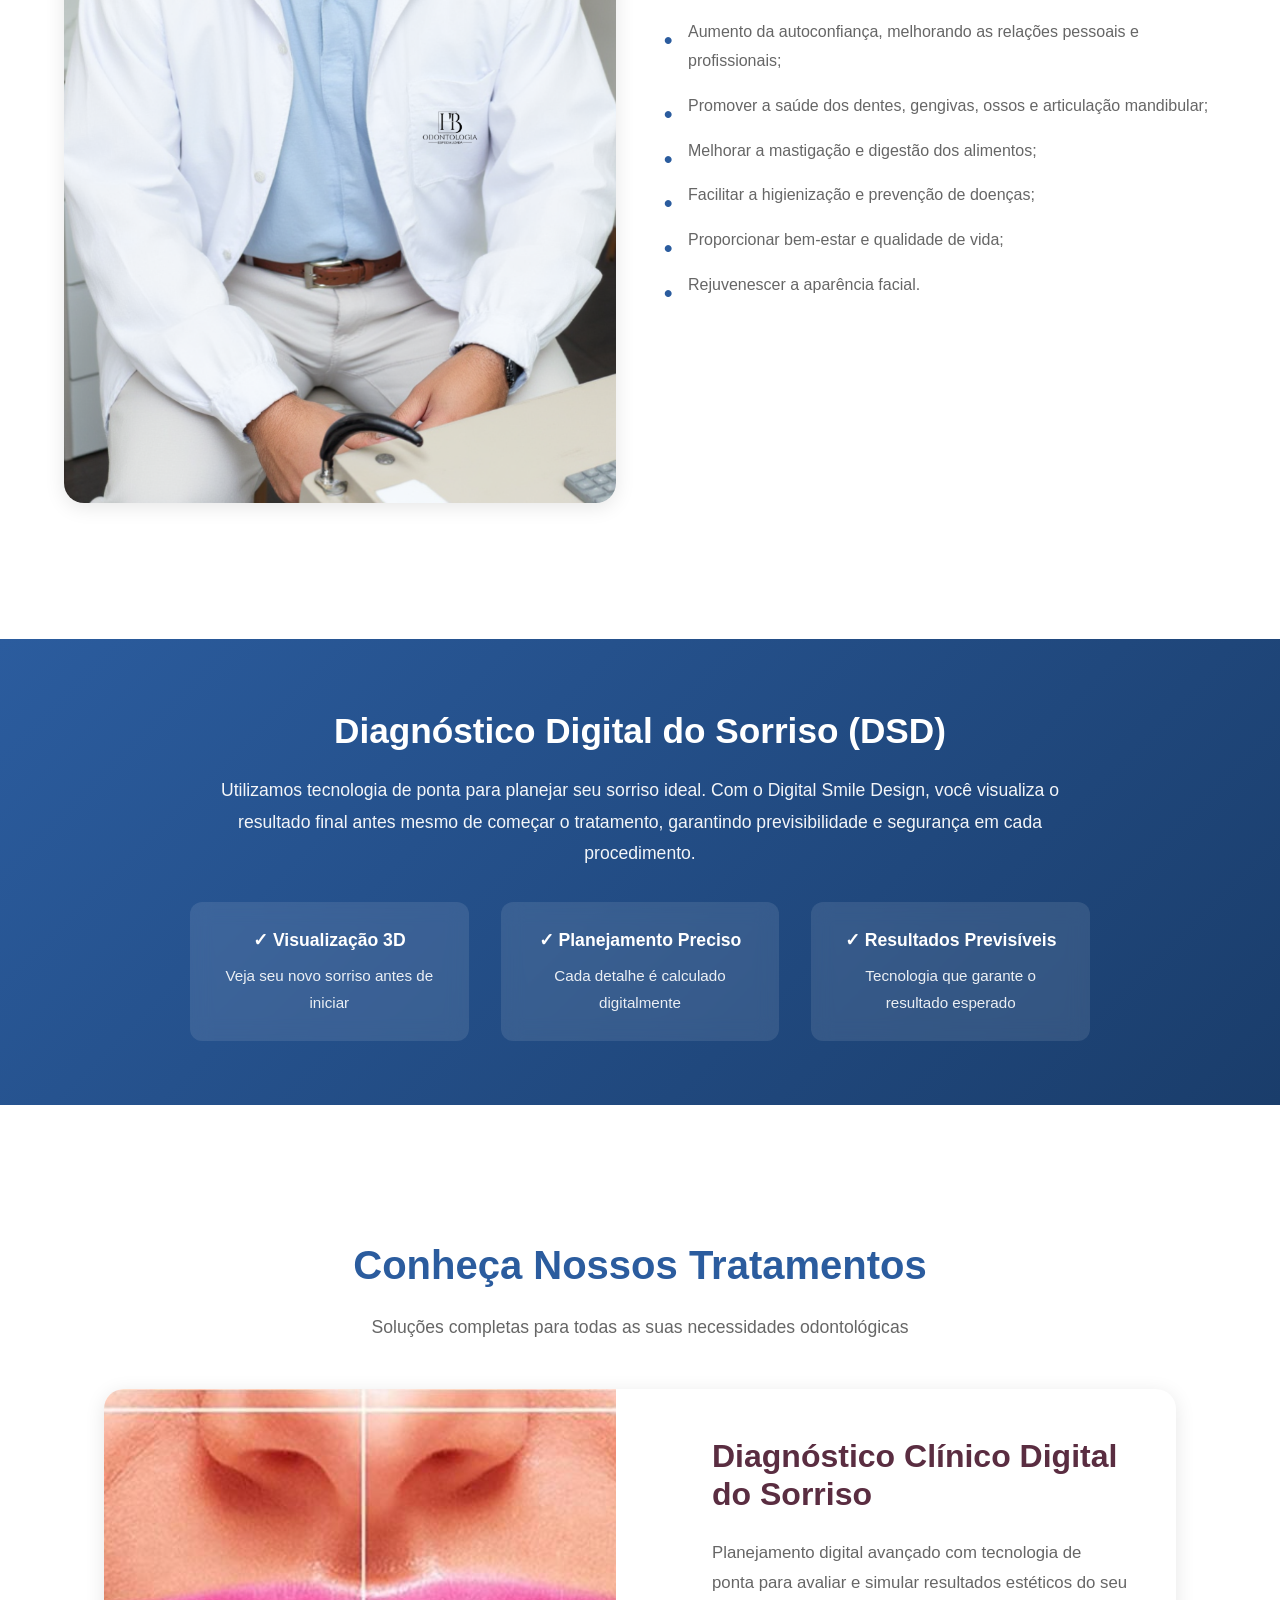
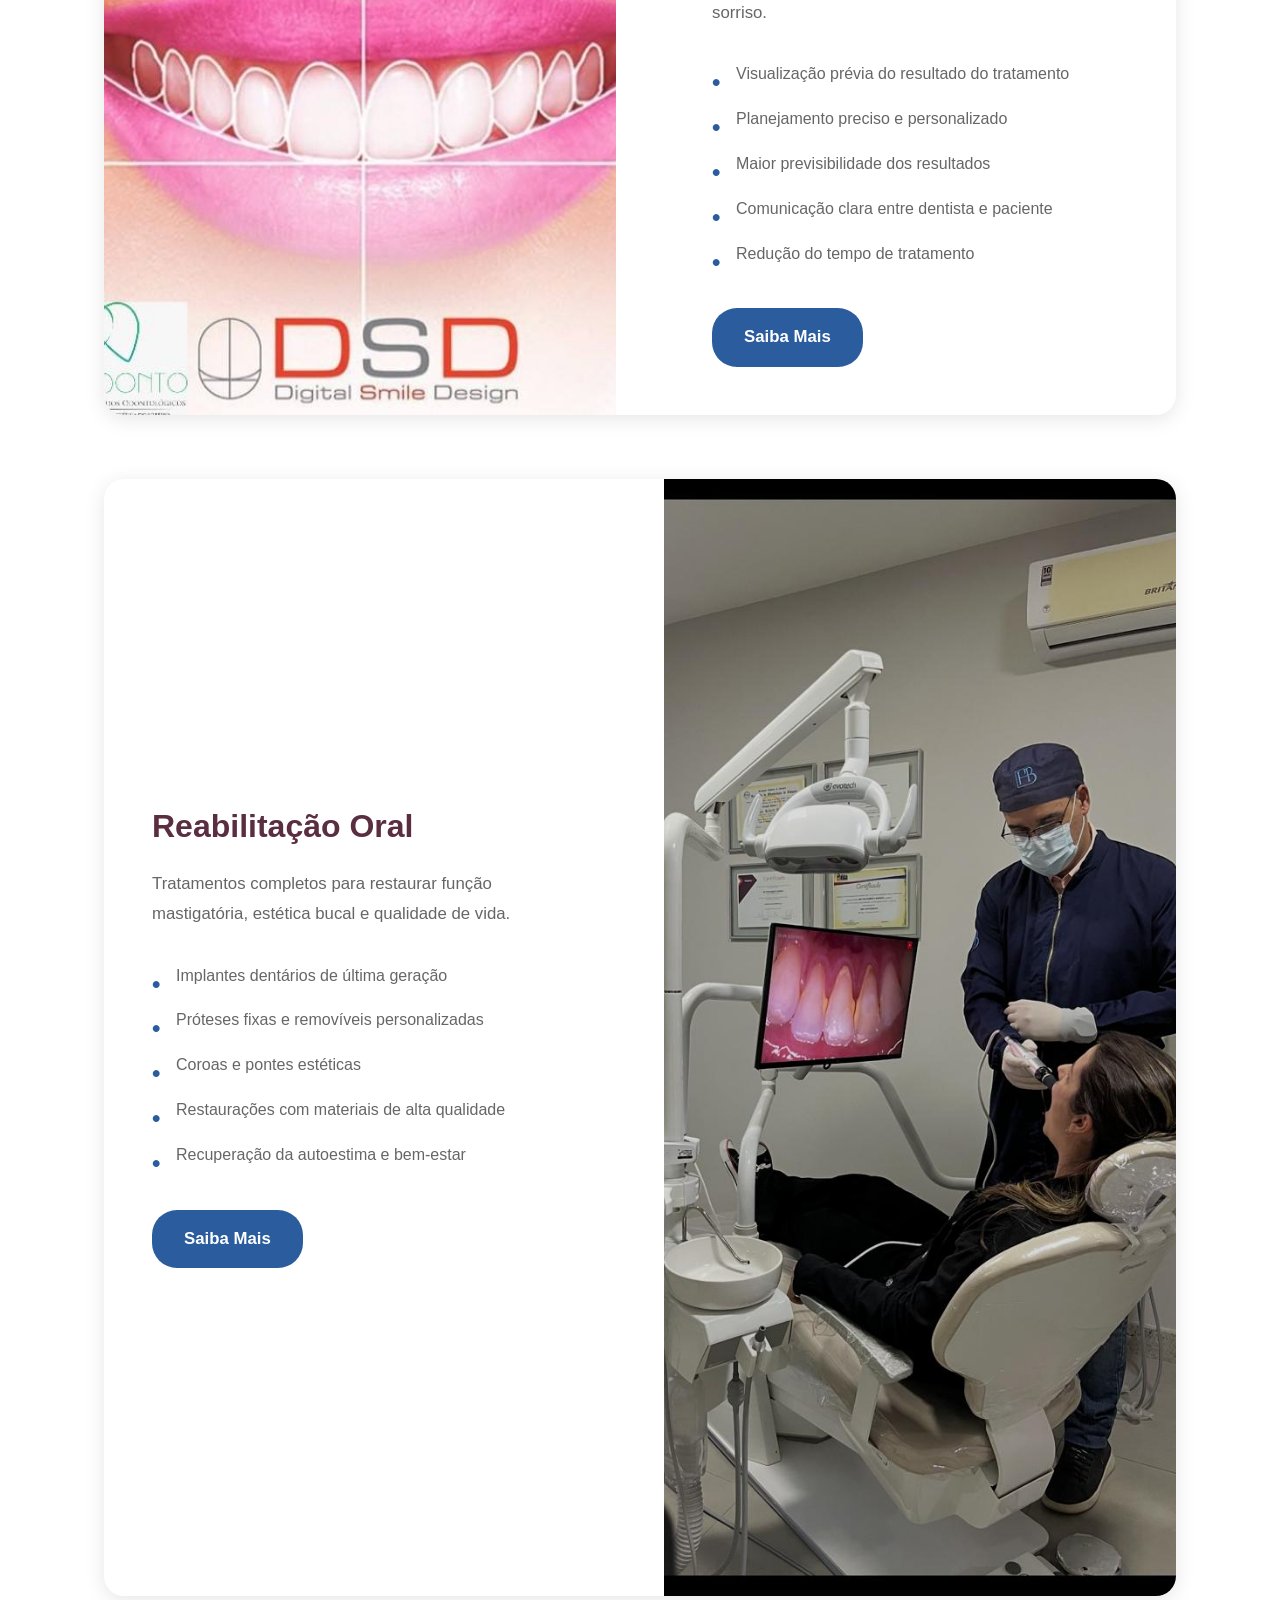
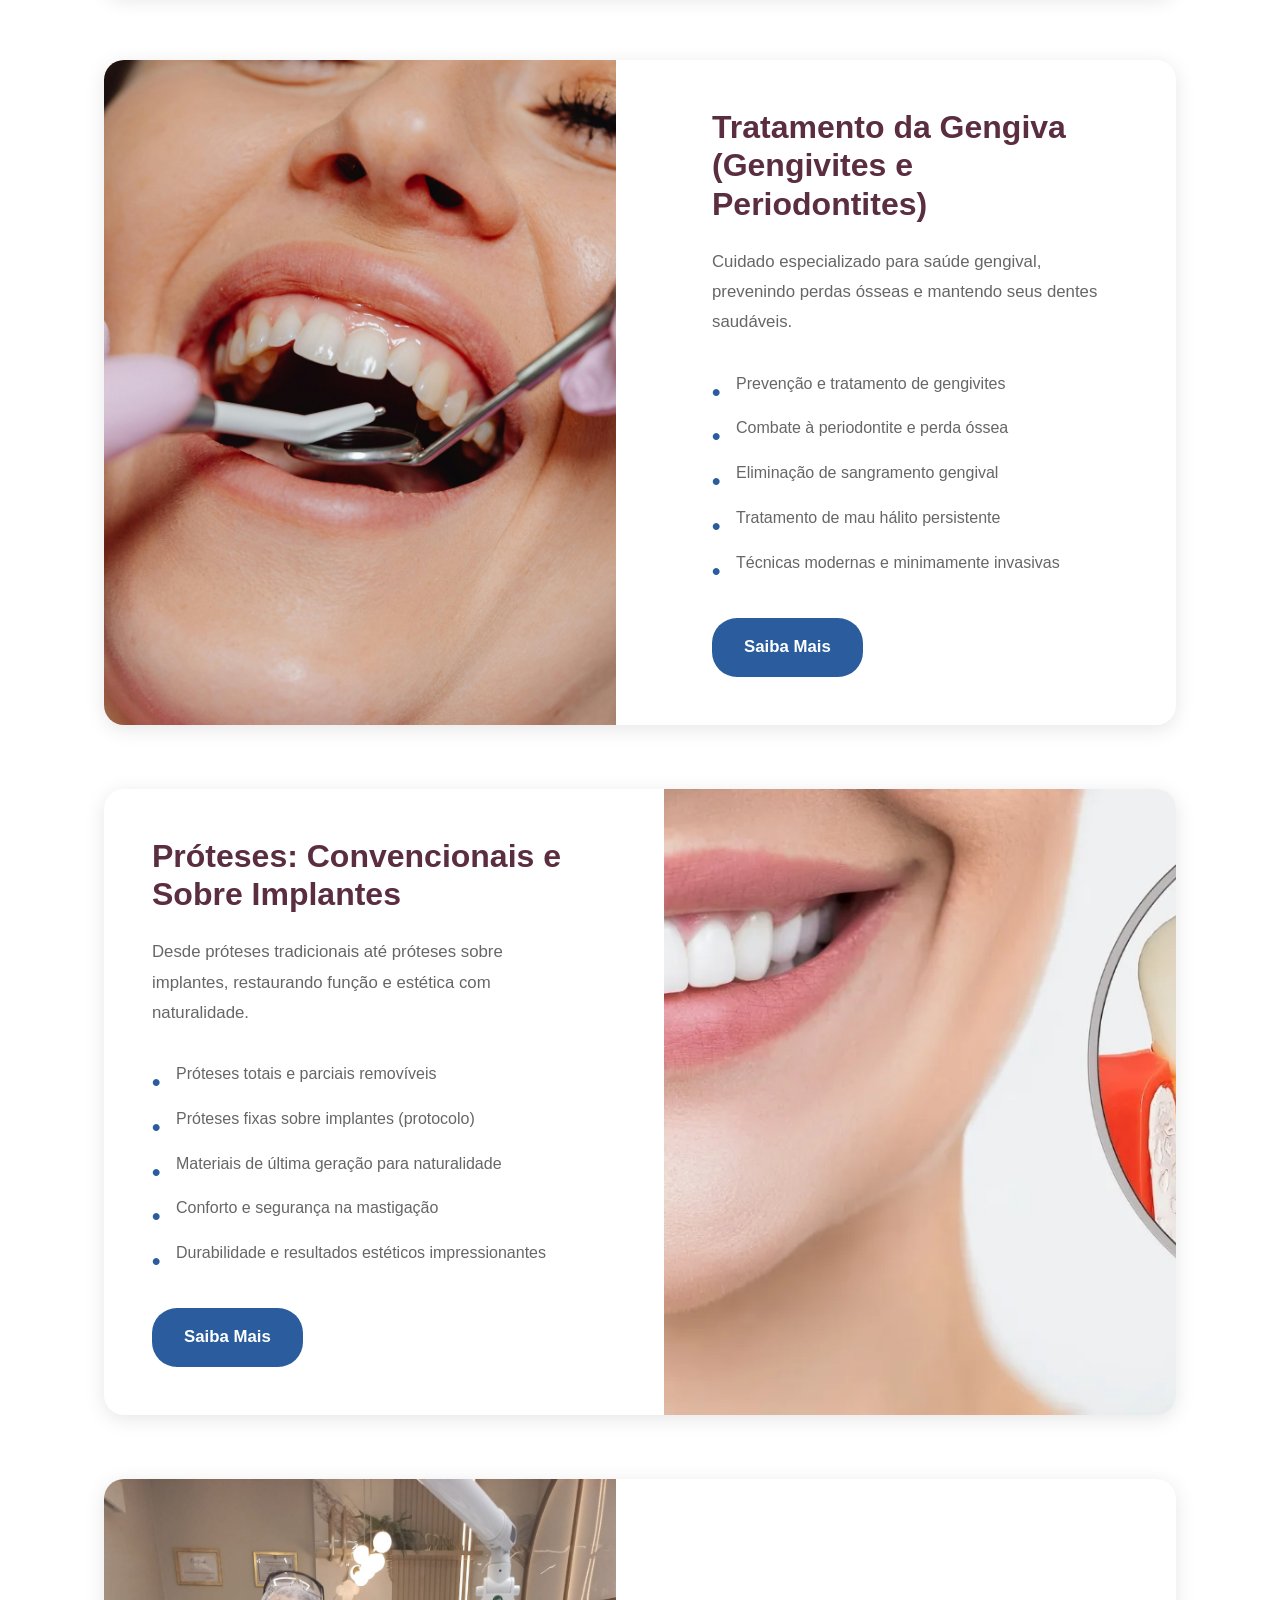
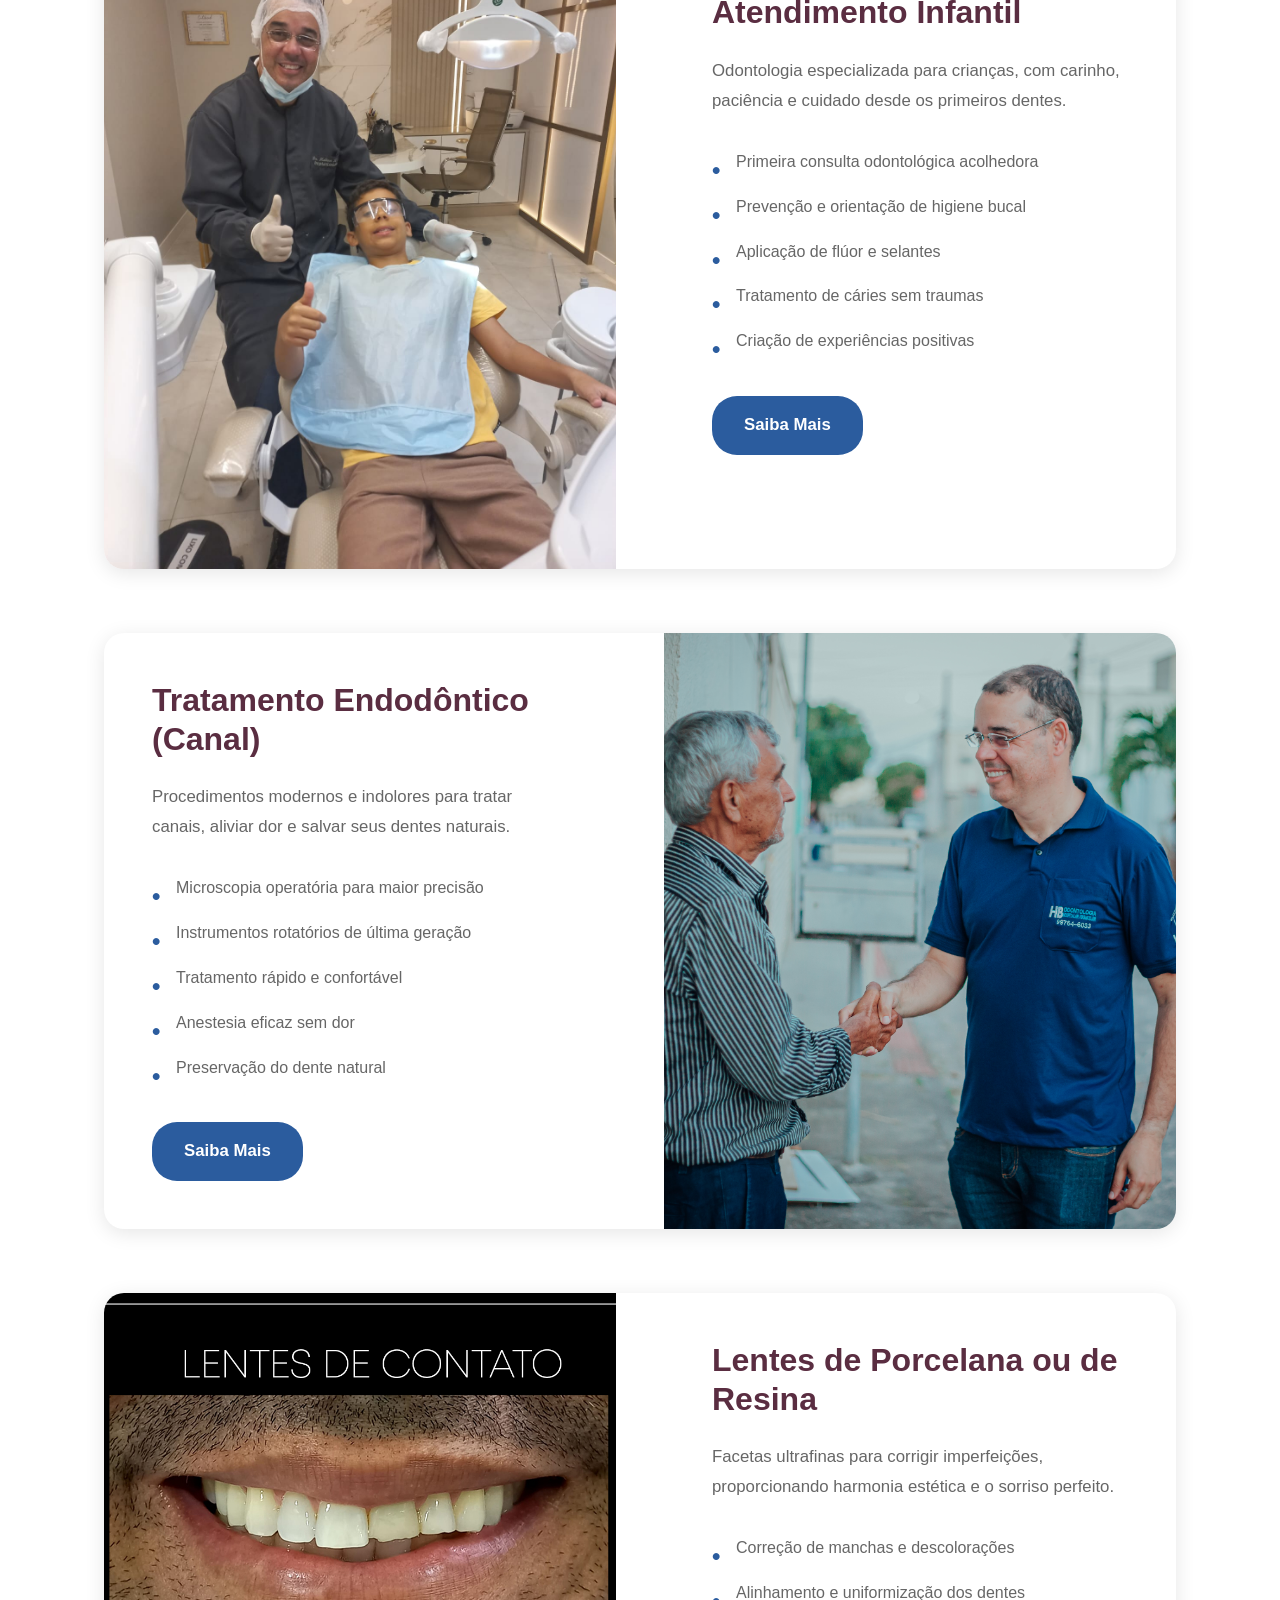
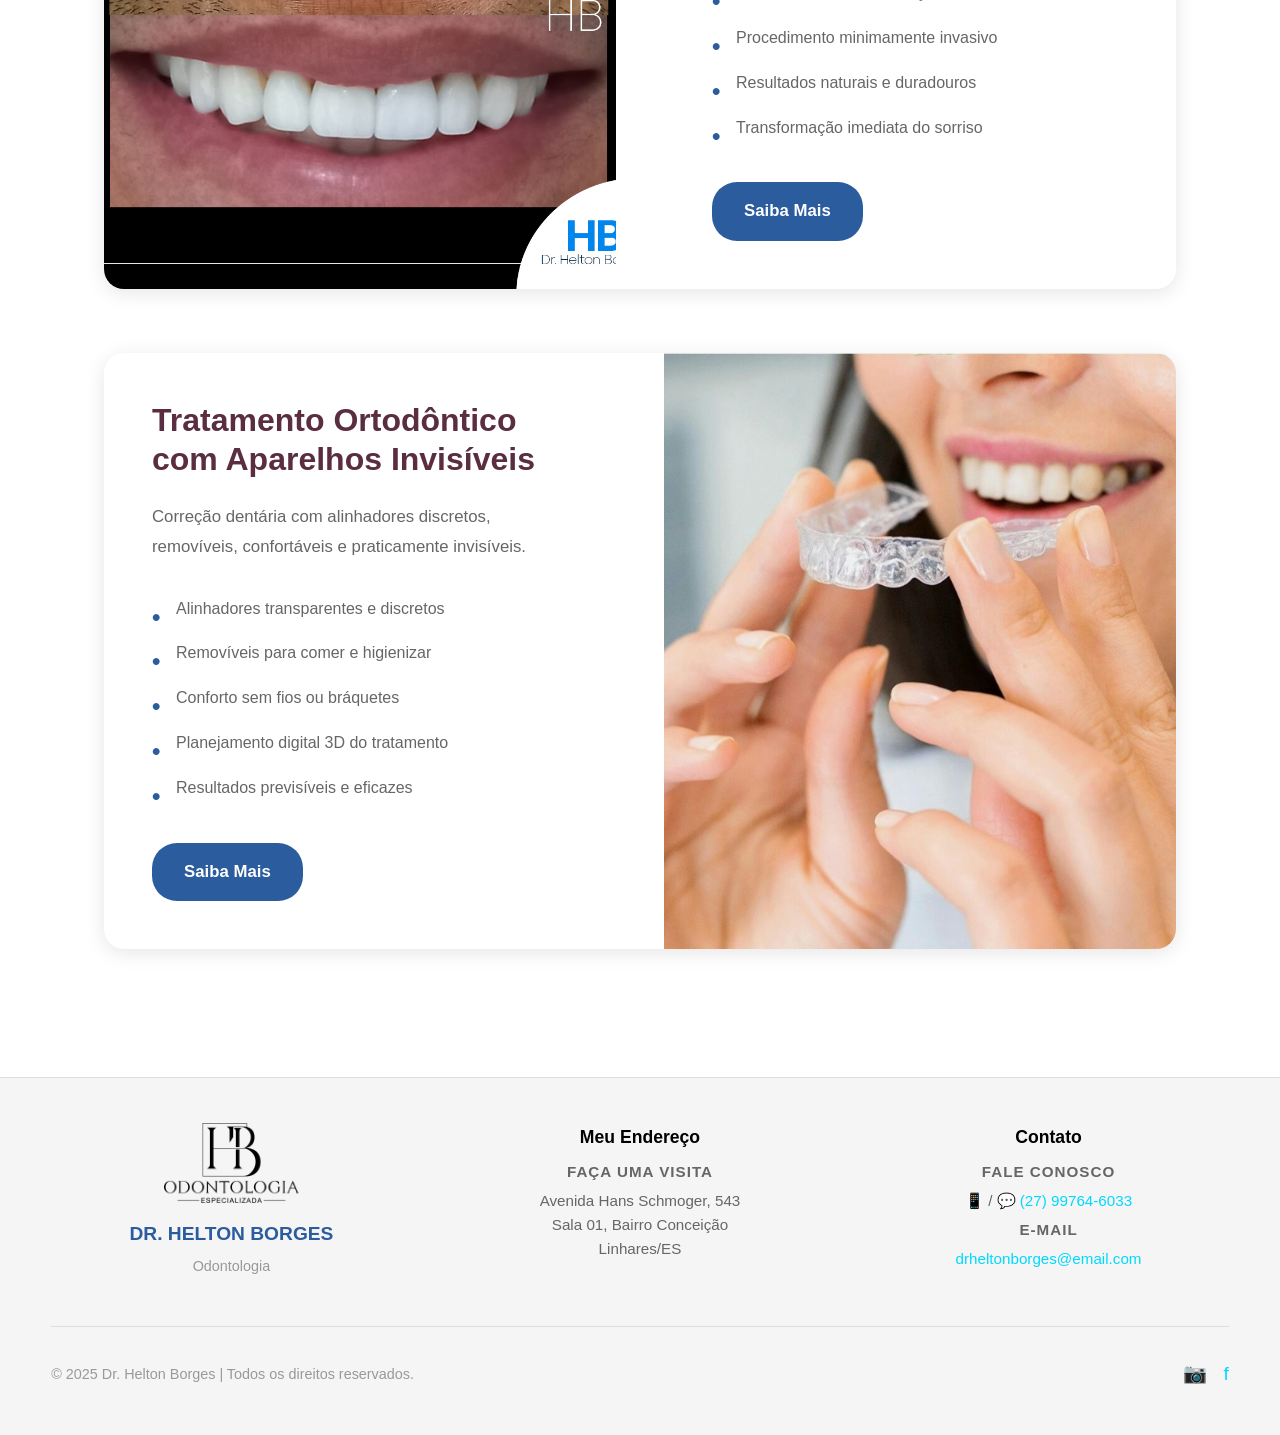
==== commit 63b345b8: "update" ====
--- a/servicos.html
+++ b/servicos.html
@@ -172,7 +172,7 @@
       <!-- Serviço 5: Infantil -->
       <div class="service-card" id="infantil">
         <div class="service-image-wrapper">
-          <img src="imagens/crianca.jpg" alt="Atendimento Infantil" class="service-image">
+          <img src="imagens/crianca.jpeg" alt="Atendimento Infantil" class="service-image">
         </div>
         <div class="service-content">
           <h3>Atendimento Infantil</h3>
@@ -191,7 +191,7 @@
       <!-- Serviço 6: Endodontia -->
       <div class="service-card" id="endodontia">
         <div class="service-image-wrapper">
-          <img src="imagens/canal.jpg" alt="Tratamento de Canal" class="service-image">
+          <img src="imagens/Atendimento domiciliar.jpg" alt="Tratamento de Canal" class="service-image">
         </div>
         <div class="service-content">
           <h3>Tratamento Endodôntico (Canal)</h3>
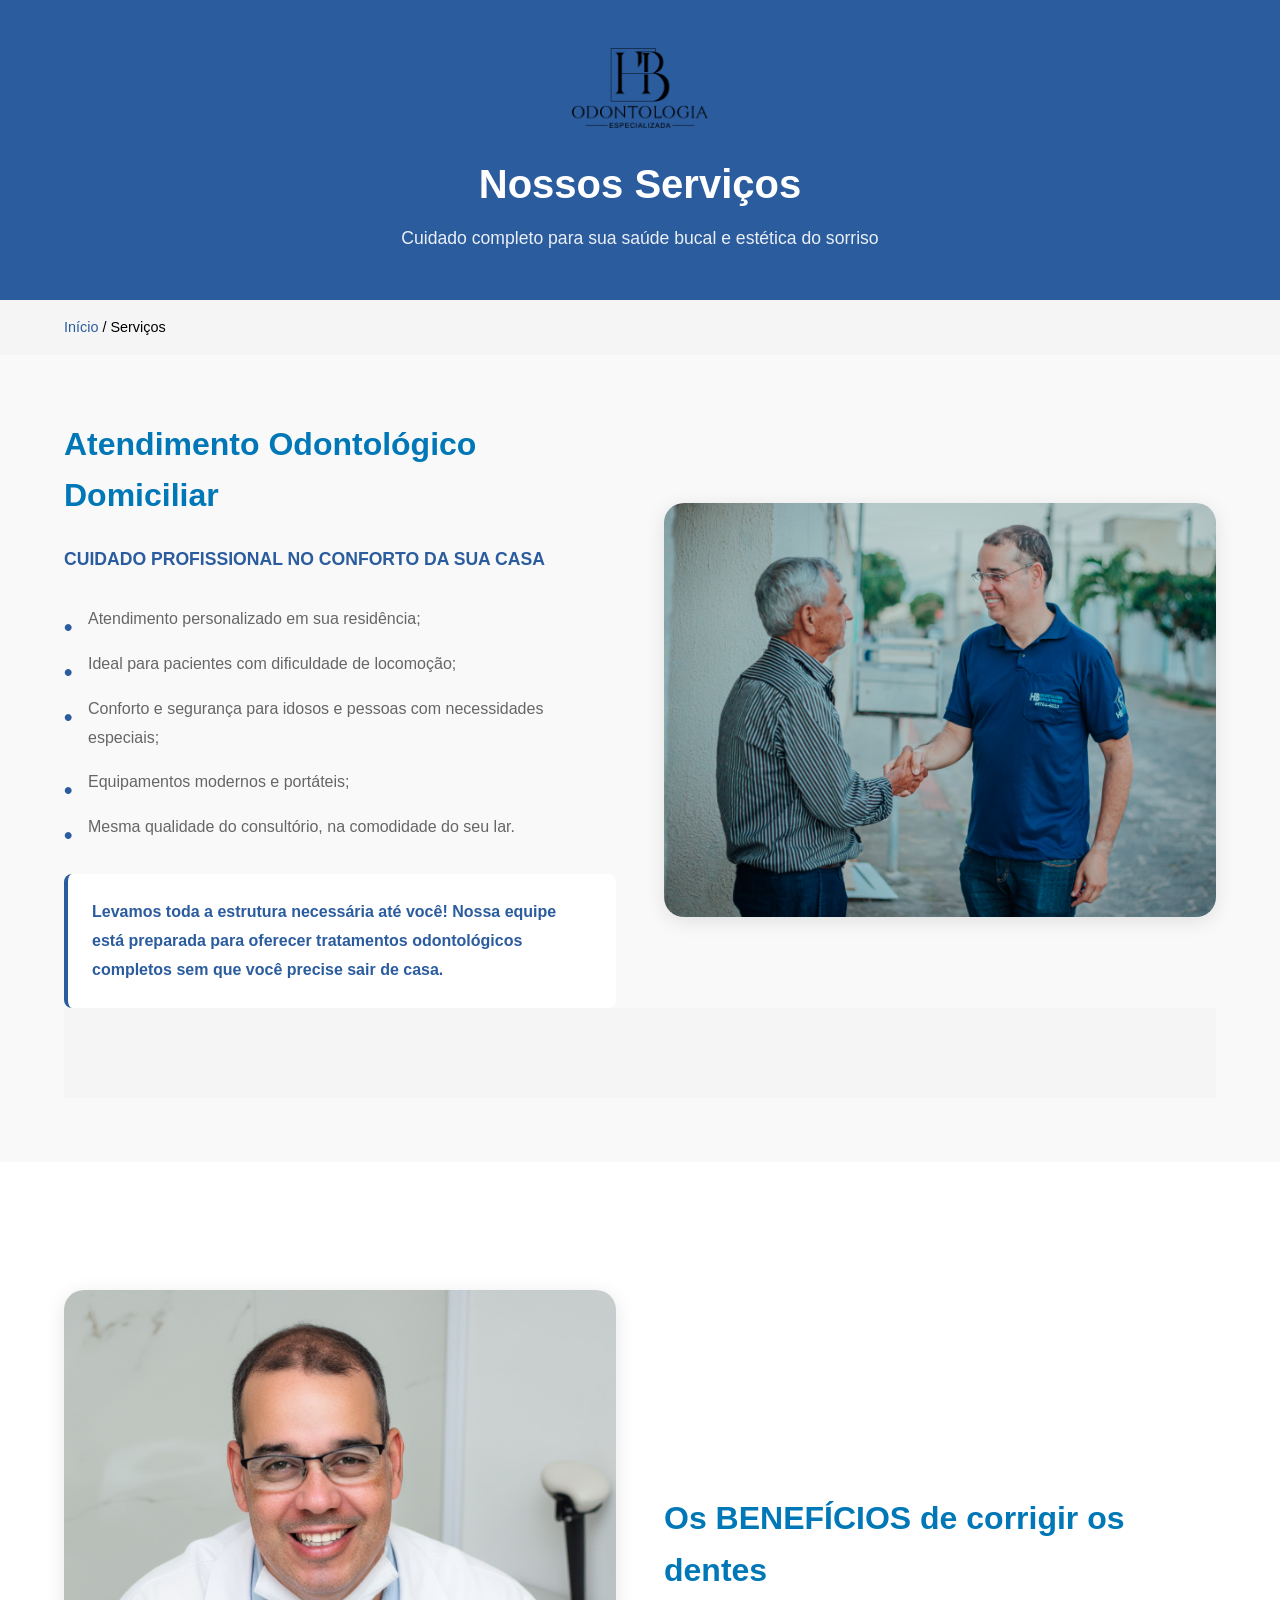
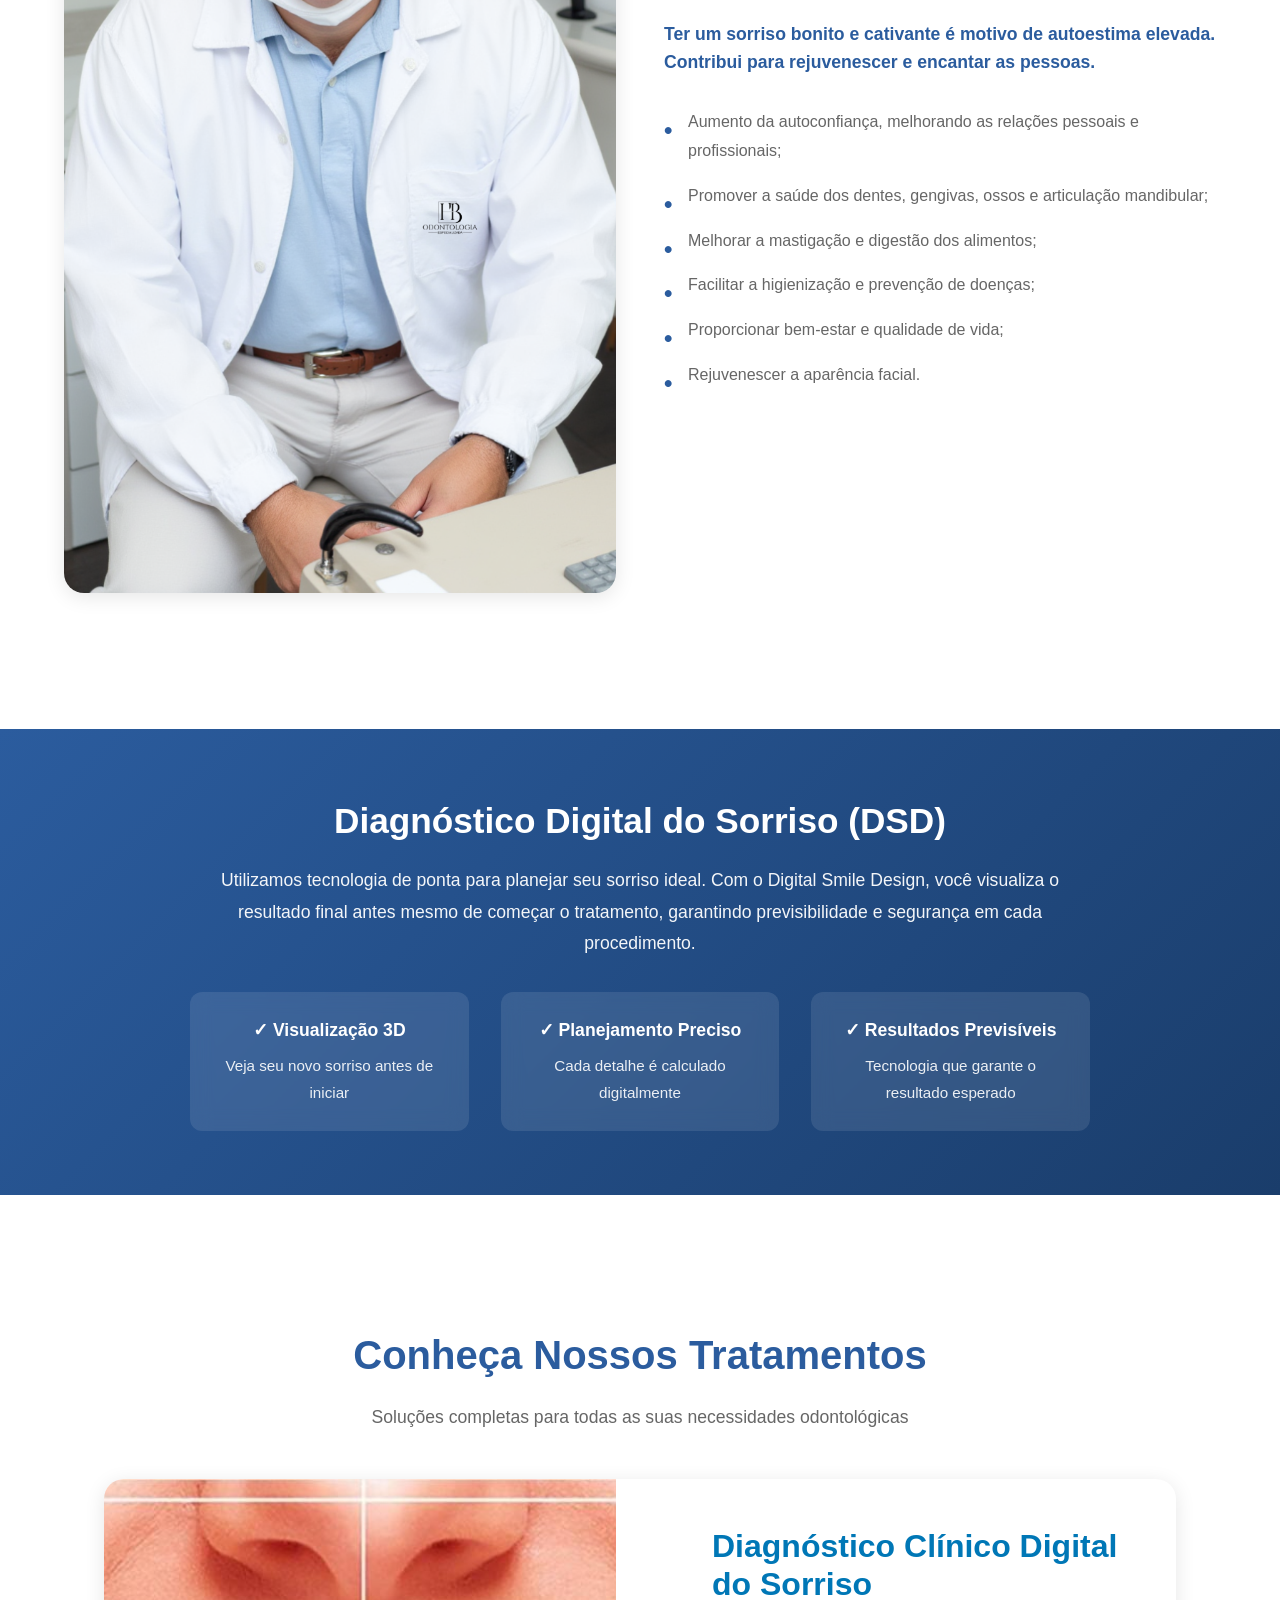
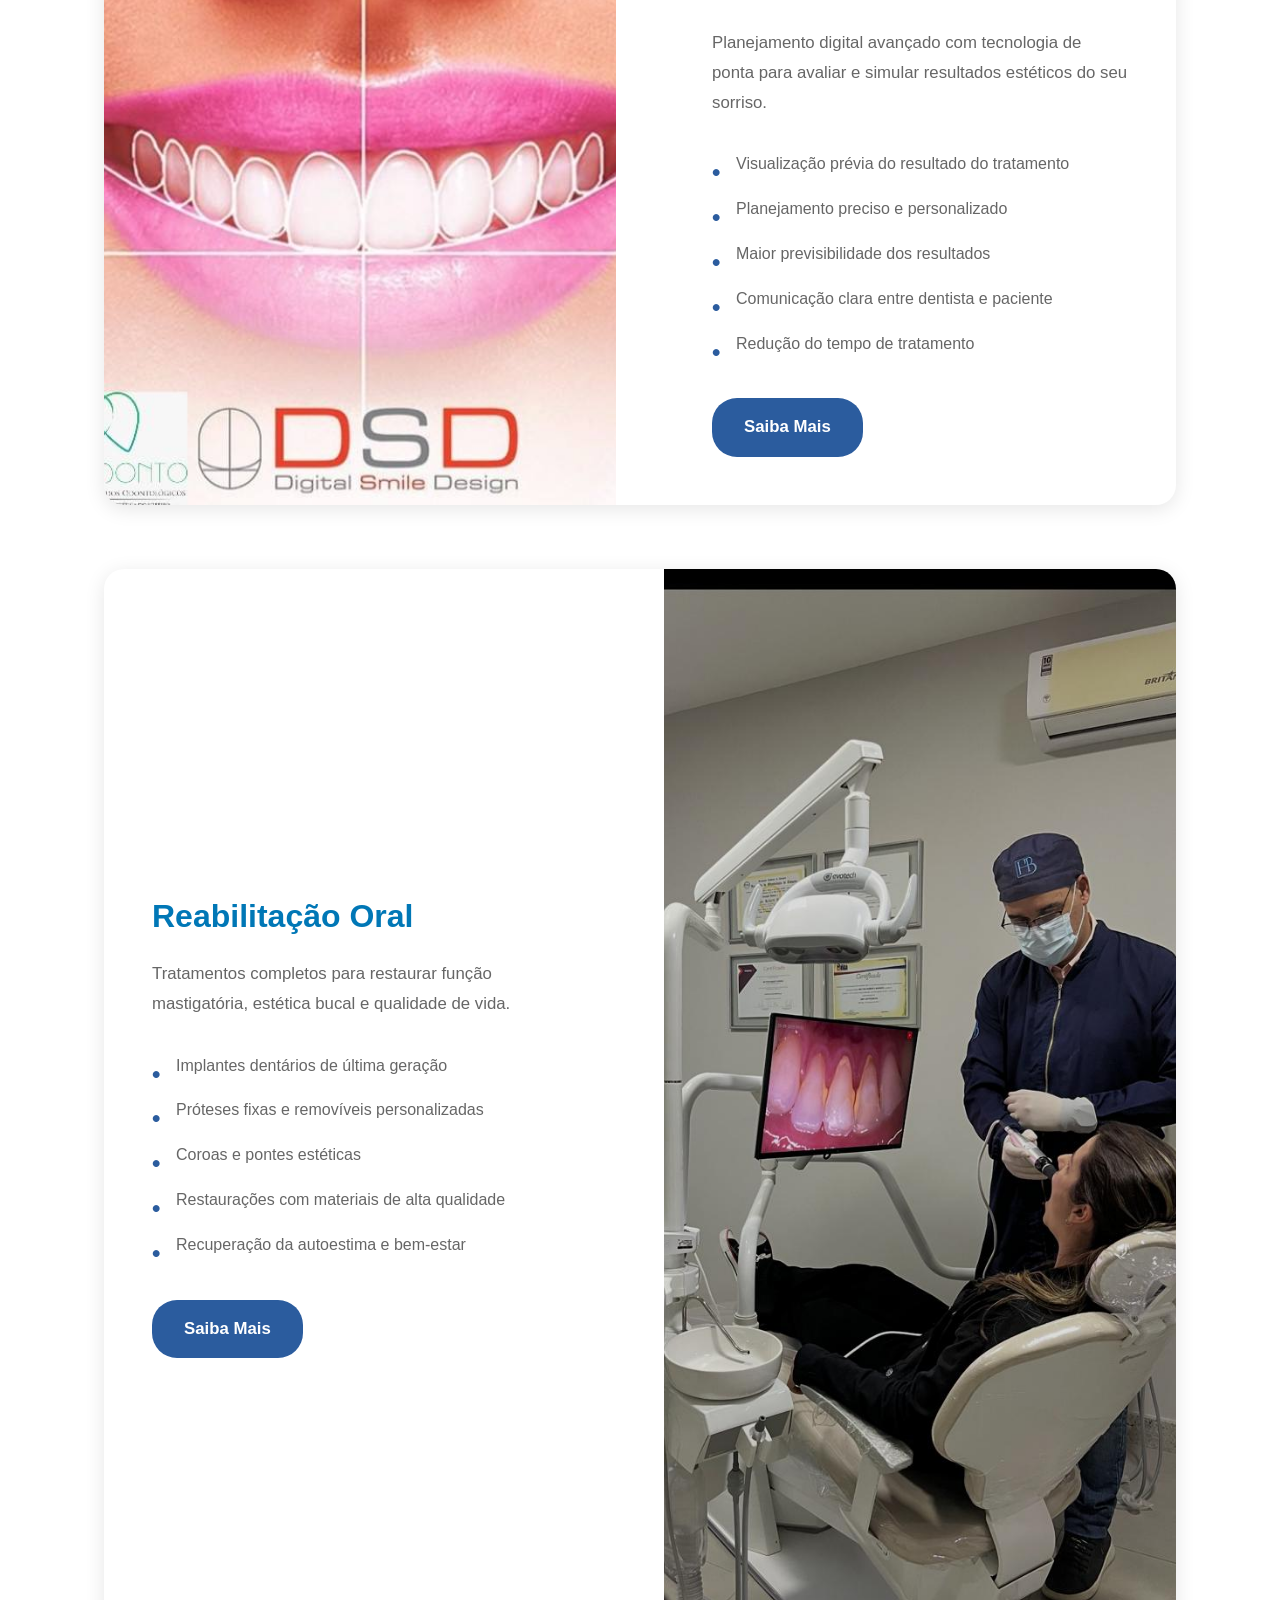
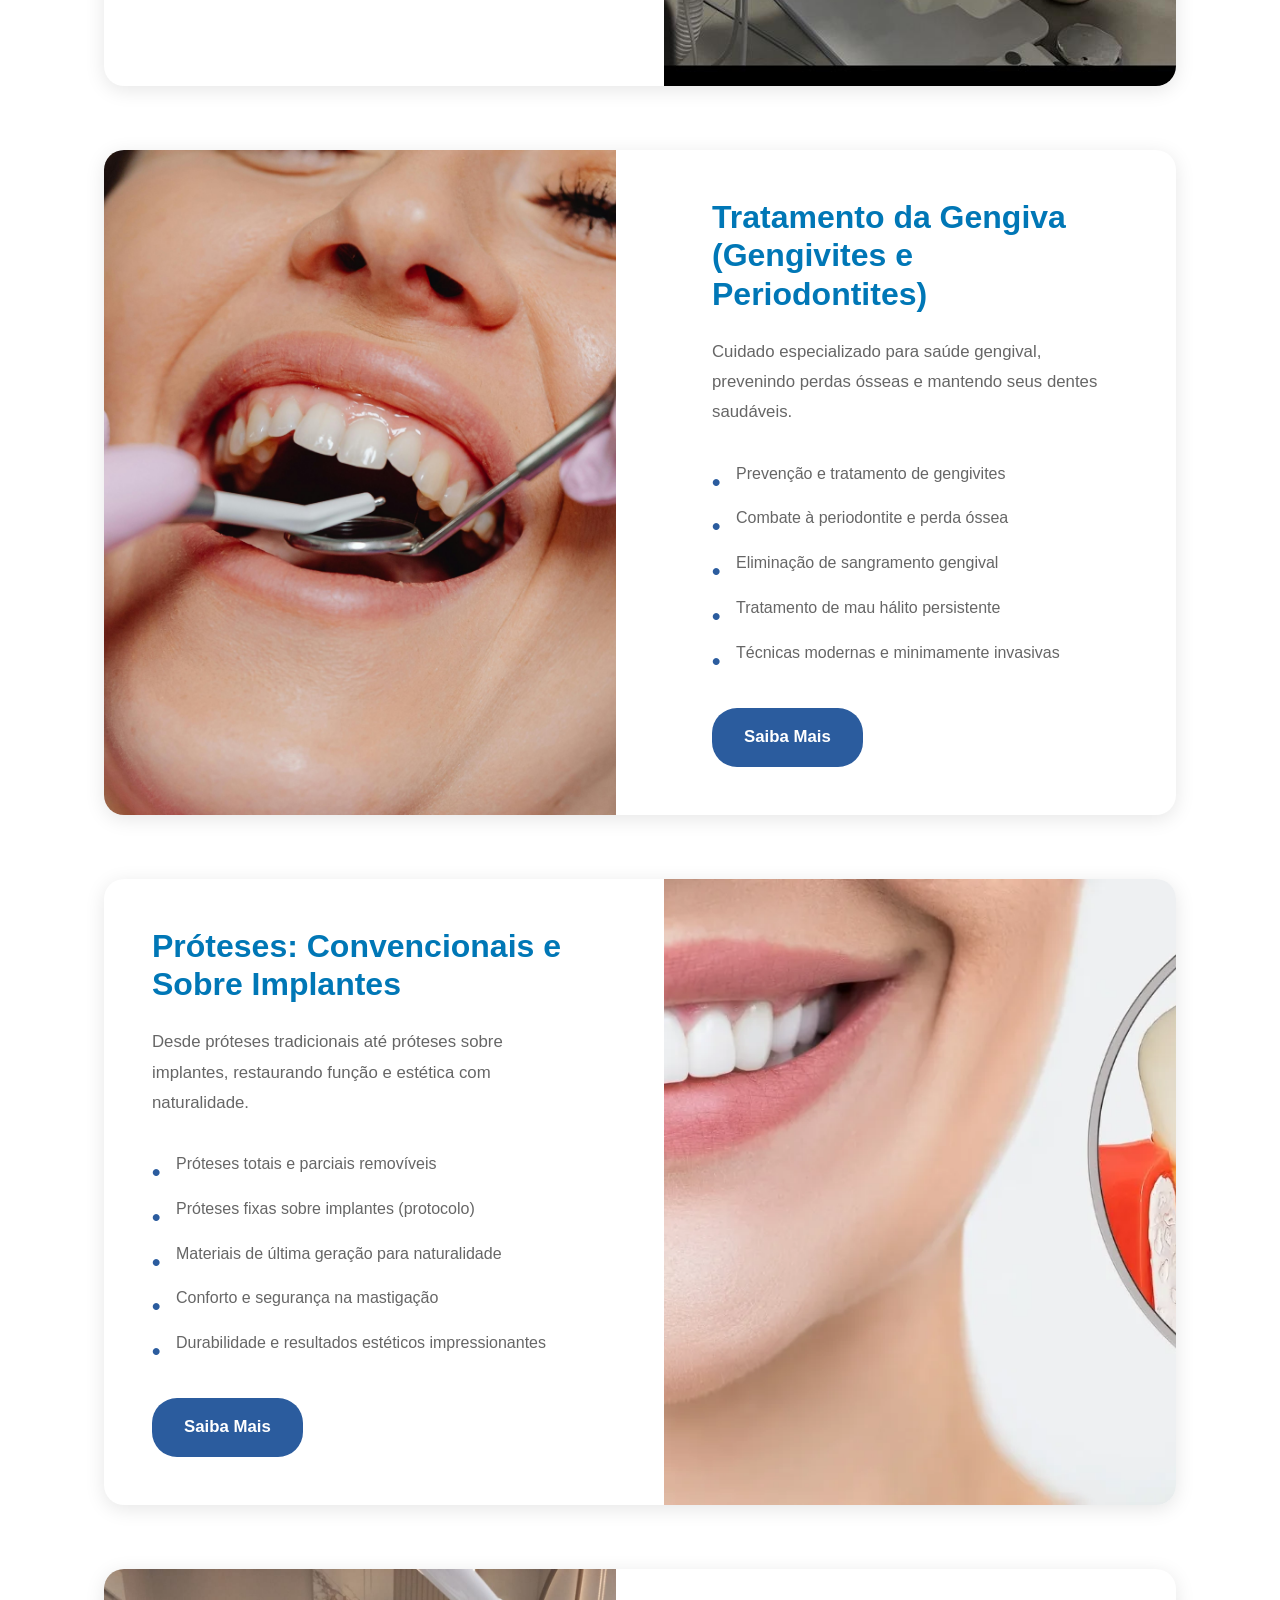
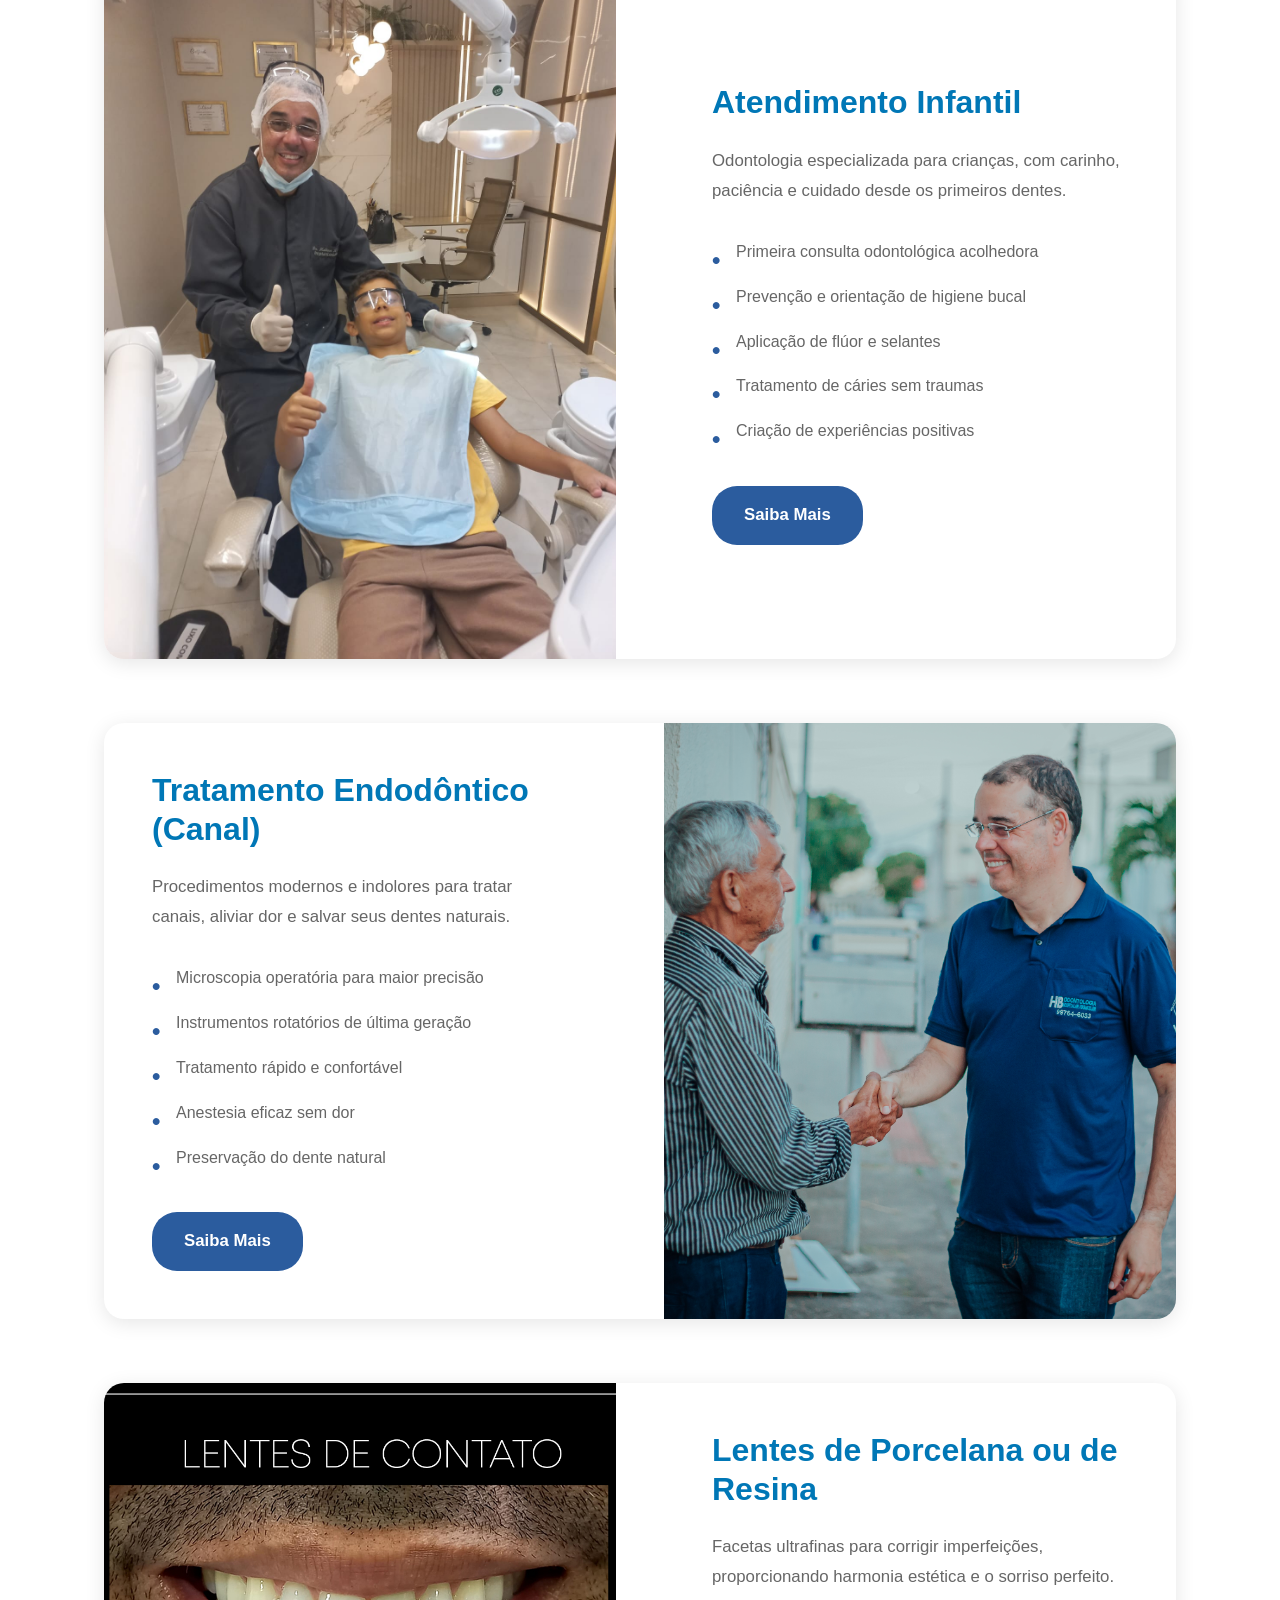
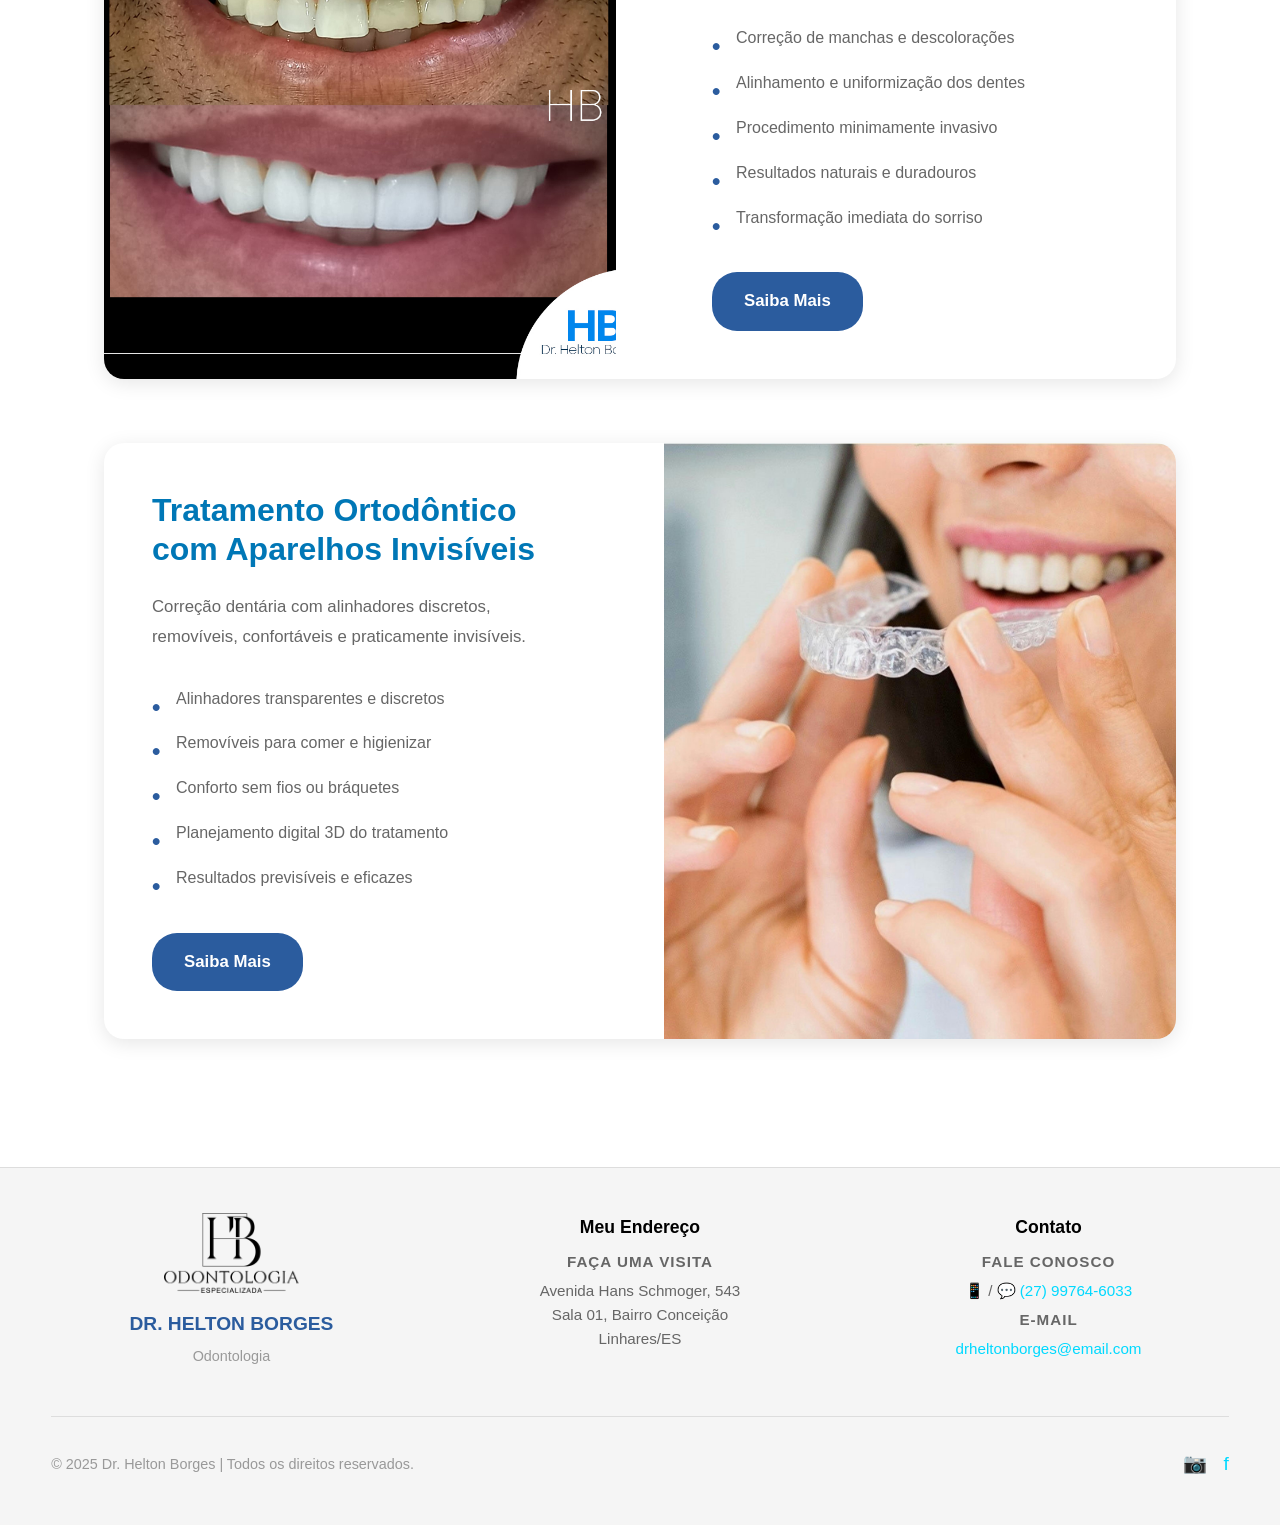
==== commit f3b8527c: "update" ====
--- a/servicos.html
+++ b/servicos.html
@@ -18,7 +18,6 @@
     <a href="index.html">Início</a> / Serviços
   </nav>
 
-<!-- Home Care Section -->
 <section class="why-care-section">
   <div class="why-care-content">
     <div class="why-care-text">
@@ -38,10 +37,19 @@
     <div class="why-care-image">
       <img src="imagens/Atendimento domiciliar.jpg" alt="Atendimento Domiciliar">
     </div>
+
+
+
   </div>
+  <blockquote
+  class="instagram-media"
+  data-instgrm-permalink="https://www.instagram.com/reel/DJt8l2lRrl2/"
+  data-instgrm-version="14"
+  style="background:#f5f5f5; border:15vh; margin: 5vh 1vh; padding:5vh;">
+</blockquote>
+<script async src="https://www.instagram.com/embed.js"></script>
 </section>
 
-  <!-- Benefits Section -->
   <section class="benefits-section">
     <div class="benefits-content">
       <div class="benefits-image">
@@ -62,7 +70,6 @@
     </div>
   </section>
 
-  <!-- DSD Section -->
   <section class="dsd-section">
     <div class="dsd-content">
       <h2>Diagnóstico Digital do Sorriso (DSD)</h2>
@@ -85,7 +92,6 @@
     </div>
   </section>
 
-  <!-- Services Section -->
   <div class="container">
     <div class="services-title">
       <h2>Conheça Nossos Tratamentos</h2>
@@ -93,7 +99,6 @@
     </div>
 
     <div class="services-grid">
-      <!-- Serviço 1: DSD -->
       <div class="service-card" id="dsd-section">
         <div class="service-image-wrapper">
           <img src="imagens/dsd.jpg" alt="Diagnóstico Digital do Sorriso" class="service-image">
@@ -108,11 +113,10 @@
             <li>Comunicação clara entre dentista e paciente</li>
             <li>Redução do tempo de tratamento</li>
           </ul>
-          <a href="#" class="service-btn" onclick="openModal('dsd')">Saiba Mais</a>
-        </div>
-      </div>
-
-      <!-- Serviço 2: Reabilitação -->
+          <a href="#dsd-section" class="service-btn" onclick="openModal('dsd')">Saiba Mais</a>
+        </div>
+      </div>
+
       <div class="service-card" id="reabilitacao">
         <div class="service-image-wrapper">
           <img src="imagens/reparacao.jpeg" alt="Reabilitação Oral" class="service-image">
@@ -127,11 +131,10 @@
             <li>Restaurações com materiais de alta qualidade</li>
             <li>Recuperação da autoestima e bem-estar</li>
           </ul>
-          <a href="#" class="service-btn" onclick="openModal('reabilitacao')">Saiba Mais</a>
-        </div>
-      </div>
-
-      <!-- Serviço 3: Gengiva -->
+          <a href="#reabilitacao" class="service-btn" onclick="openModal('reabilitacao')">Saiba Mais</a>
+        </div>
+      </div>
+
       <div class="service-card" id="gengiva">
         <div class="service-image-wrapper">
           <img src="imagens/gengiva.jpg" alt="Tratamento da Gengiva" class="service-image">
@@ -146,11 +149,10 @@
             <li>Tratamento de mau hálito persistente</li>
             <li>Técnicas modernas e minimamente invasivas</li>
           </ul>
-          <a href="#" class="service-btn" onclick="openModal('gengiva')">Saiba Mais</a>
-        </div>
-      </div>
-
-      <!-- Serviço 4: Próteses -->
+          <a href="#gengiva" class="service-btn" onclick="openModal('gengiva')">Saiba Mais</a>
+        </div>
+      </div>
+
       <div class="service-card" id="proteses">
         <div class="service-image-wrapper">
           <img src="imagens/protese.webp" alt="Próteses" class="service-image">
@@ -165,11 +167,10 @@
             <li>Conforto e segurança na mastigação</li>
             <li>Durabilidade e resultados estéticos impressionantes</li>
           </ul>
-          <a href="#" class="service-btn" onclick="openModal('proteses')">Saiba Mais</a>
-        </div>
-      </div>
-
-      <!-- Serviço 5: Infantil -->
+          <a href="#proteses" class="service-btn" onclick="openModal('proteses')">Saiba Mais</a>
+        </div>
+      </div>
+
       <div class="service-card" id="infantil">
         <div class="service-image-wrapper">
           <img src="imagens/crianca.jpeg" alt="Atendimento Infantil" class="service-image">
@@ -184,11 +185,10 @@
             <li>Tratamento de cáries sem traumas</li>
             <li>Criação de experiências positivas</li>
           </ul>
-          <a href="#" class="service-btn" onclick="openModal('infantil')">Saiba Mais</a>
-        </div>
-      </div>
-
-      <!-- Serviço 6: Endodontia -->
+          <a href="#infantil" class="service-btn" onclick="openModal('infantil')">Saiba Mais</a>
+        </div>
+      </div>
+
       <div class="service-card" id="endodontia">
         <div class="service-image-wrapper">
           <img src="imagens/Atendimento domiciliar.jpg" alt="Tratamento de Canal" class="service-image">
@@ -203,11 +203,10 @@
             <li>Anestesia eficaz sem dor</li>
             <li>Preservação do dente natural</li>
           </ul>
-          <a href="#" class="service-btn" onclick="openModal('endodontia')">Saiba Mais</a>
-        </div>
-      </div>
-
-      <!-- Serviço 7: Lentes -->
+          <a href="#endodontia" class="service-btn" onclick="openModal('endodontia')">Saiba Mais</a>
+        </div>
+      </div>
+
       <div class="service-card" id="lentes">
         <div class="service-image-wrapper">
           <img src="imagens/lentes.jpg" alt="Lentes de Porcelana" class="service-image">
@@ -222,11 +221,10 @@
             <li>Resultados naturais e duradouros</li>
             <li>Transformação imediata do sorriso</li>
           </ul>
-          <a href="#" class="service-btn" onclick="openModal('lentes')">Saiba Mais</a>
-        </div>
-      </div>
-
-      <!-- Serviço 8: Ortodontia -->
+          <a href="#lentes" class="service-btn" onclick="openModal('lentes')">Saiba Mais</a>
+        </div>
+      </div>
+
       <div class="service-card" id="ortodontia">
         <div class="service-image-wrapper">
           <img src="imagens/invisalign.jpg" alt="Ortodontia Invisível" class="service-image">
@@ -241,7 +239,27 @@
             <li>Planejamento digital 3D do tratamento</li>
             <li>Resultados previsíveis e eficazes</li>
           </ul>
-          <a href="#" class="service-btn" onclick="openModal('ortodontia')">Saiba Mais</a>
+          <a href="#ortodontia" class="service-btn" onclick="openModal('ortodontia')">Saiba Mais</a>
+        </div>
+      </div>
+    </div>
+  </div>
+
+  <div id="serviceModal" class="modal">
+    <div class="modal-content">
+      <div class="modal-header">
+        <h2 id="modalTitle"></h2>
+        <span class="close" onclick="closeModal()">&times;</span>
+      </div>
+      <div class="modal-body">
+        <img id="modalImage" src="" alt="Imagem do Serviço" class="modal-image">
+        <p id="modalDescription"></p>
+        <h3 id="modalSubtitle"></h3>
+        <ul id="modalList"></ul>
+        <div class="cta-section">
+          <h3>Pronto para transformar seu sorriso?</h3>
+          <p>Agende sua consulta e dê o primeiro passo para um sorriso mais saudável e confiante.</p>
+          <a href="https://wa.me/5527997646033" target="_blank" class="cta-btn">Agendar via WhatsApp</a>
         </div>
       </div>
     </div>
@@ -278,4 +296,9 @@
         <a href="https://www.facebook.com/drheltonborges" target="_blank">f</a>
       </div>
     </div>
-  </footer>+  </footer>
+
+<script src="script_servicos.js" defer></script>
+
+</body>
+</html>
--- a/style_servicos.css
+++ b/style_servicos.css
@@ -87,7 +87,7 @@
 }
 
 .why-care-text h2 {
-  color: #5a2d41;
+  color: #0077B6;
   font-size: 2rem;
   margin-bottom: 1.5rem;
 }
@@ -172,10 +172,16 @@
 }
 
 .benefits-text h2 {
-  color: #5a2d41;
+  color: #0077B6;
   font-size: 2rem;
   margin-bottom: 1.5rem;
 }
+.instagram-media {
+  display: block !important;
+  margin: 0 auto !important;
+  ;
+}
+
 
 .benefits-subtitle {
   color: var(--color-primary);
@@ -317,7 +323,7 @@
 }
 
 .service-content h3 {
-  color: #5a2d41;
+  color: #0077B6;
   font-size: 2rem;
   margin-bottom: 1.5rem;
   line-height: 1.2;
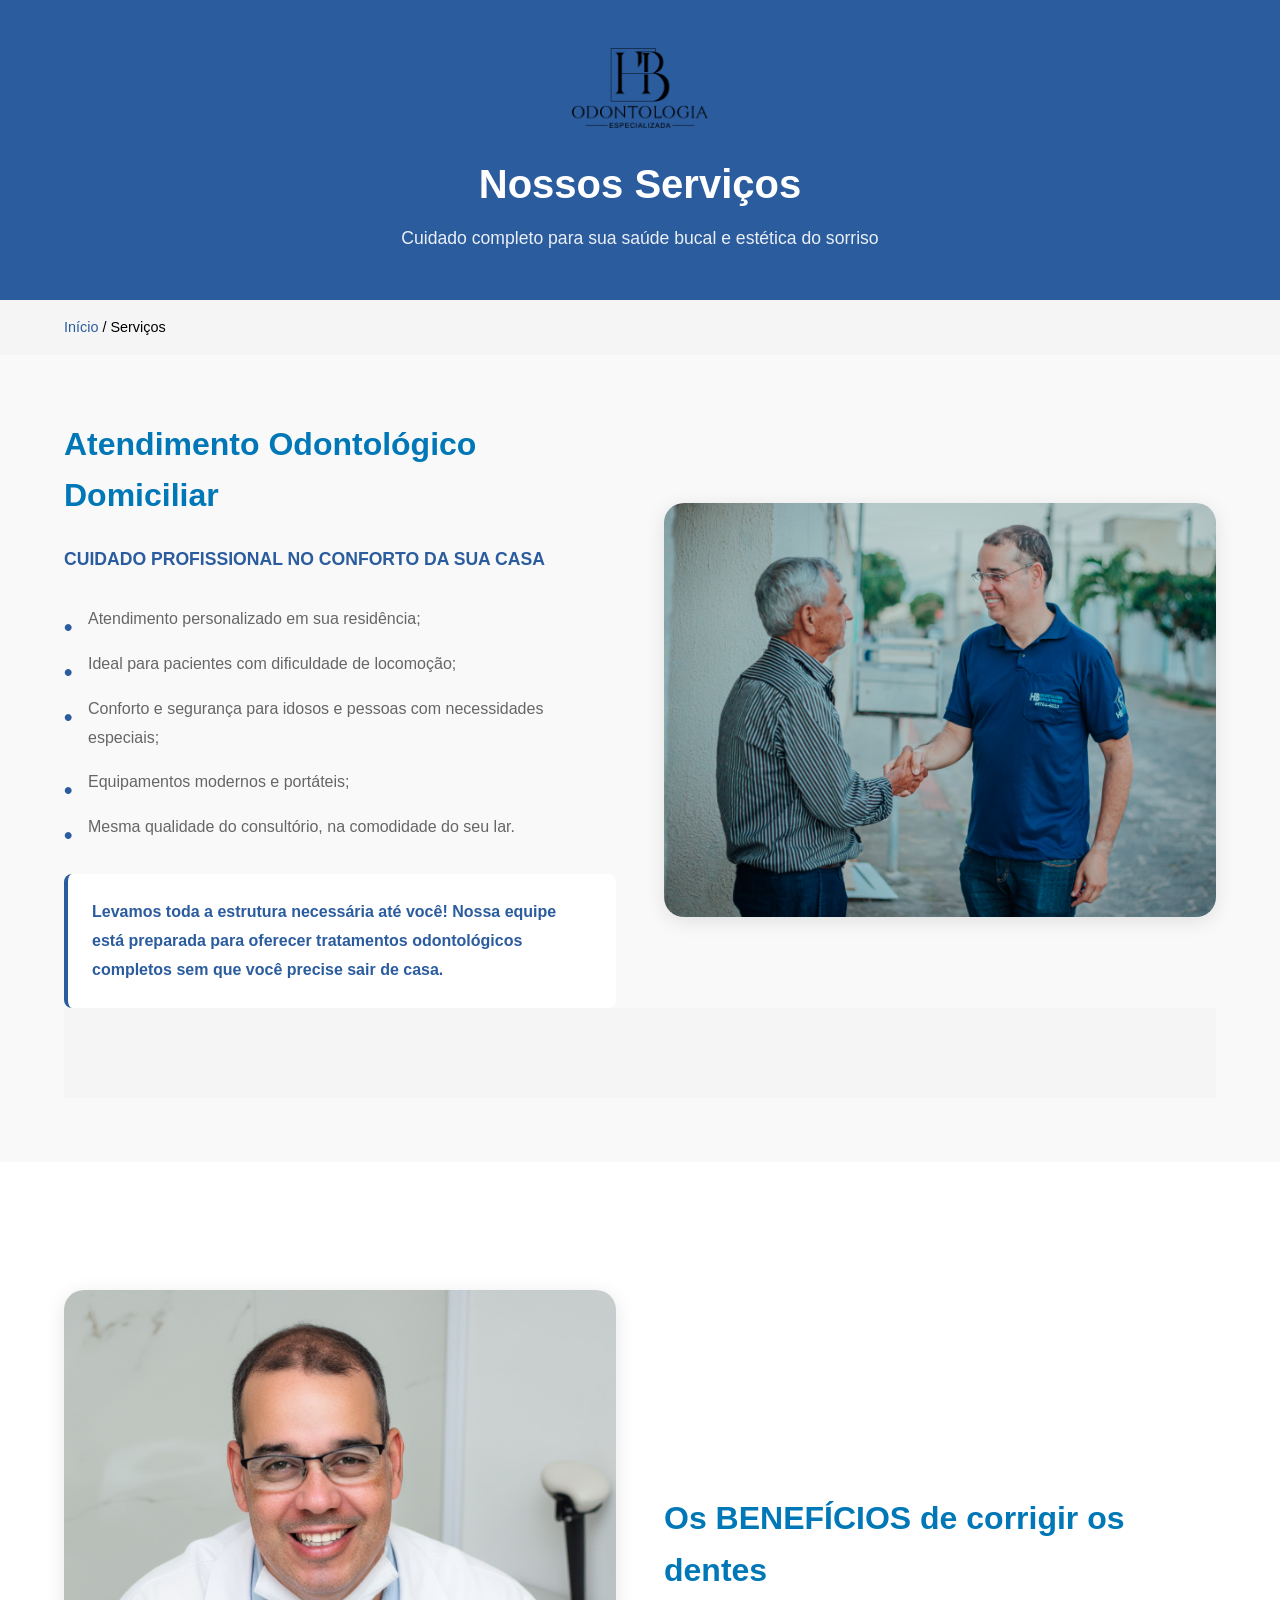
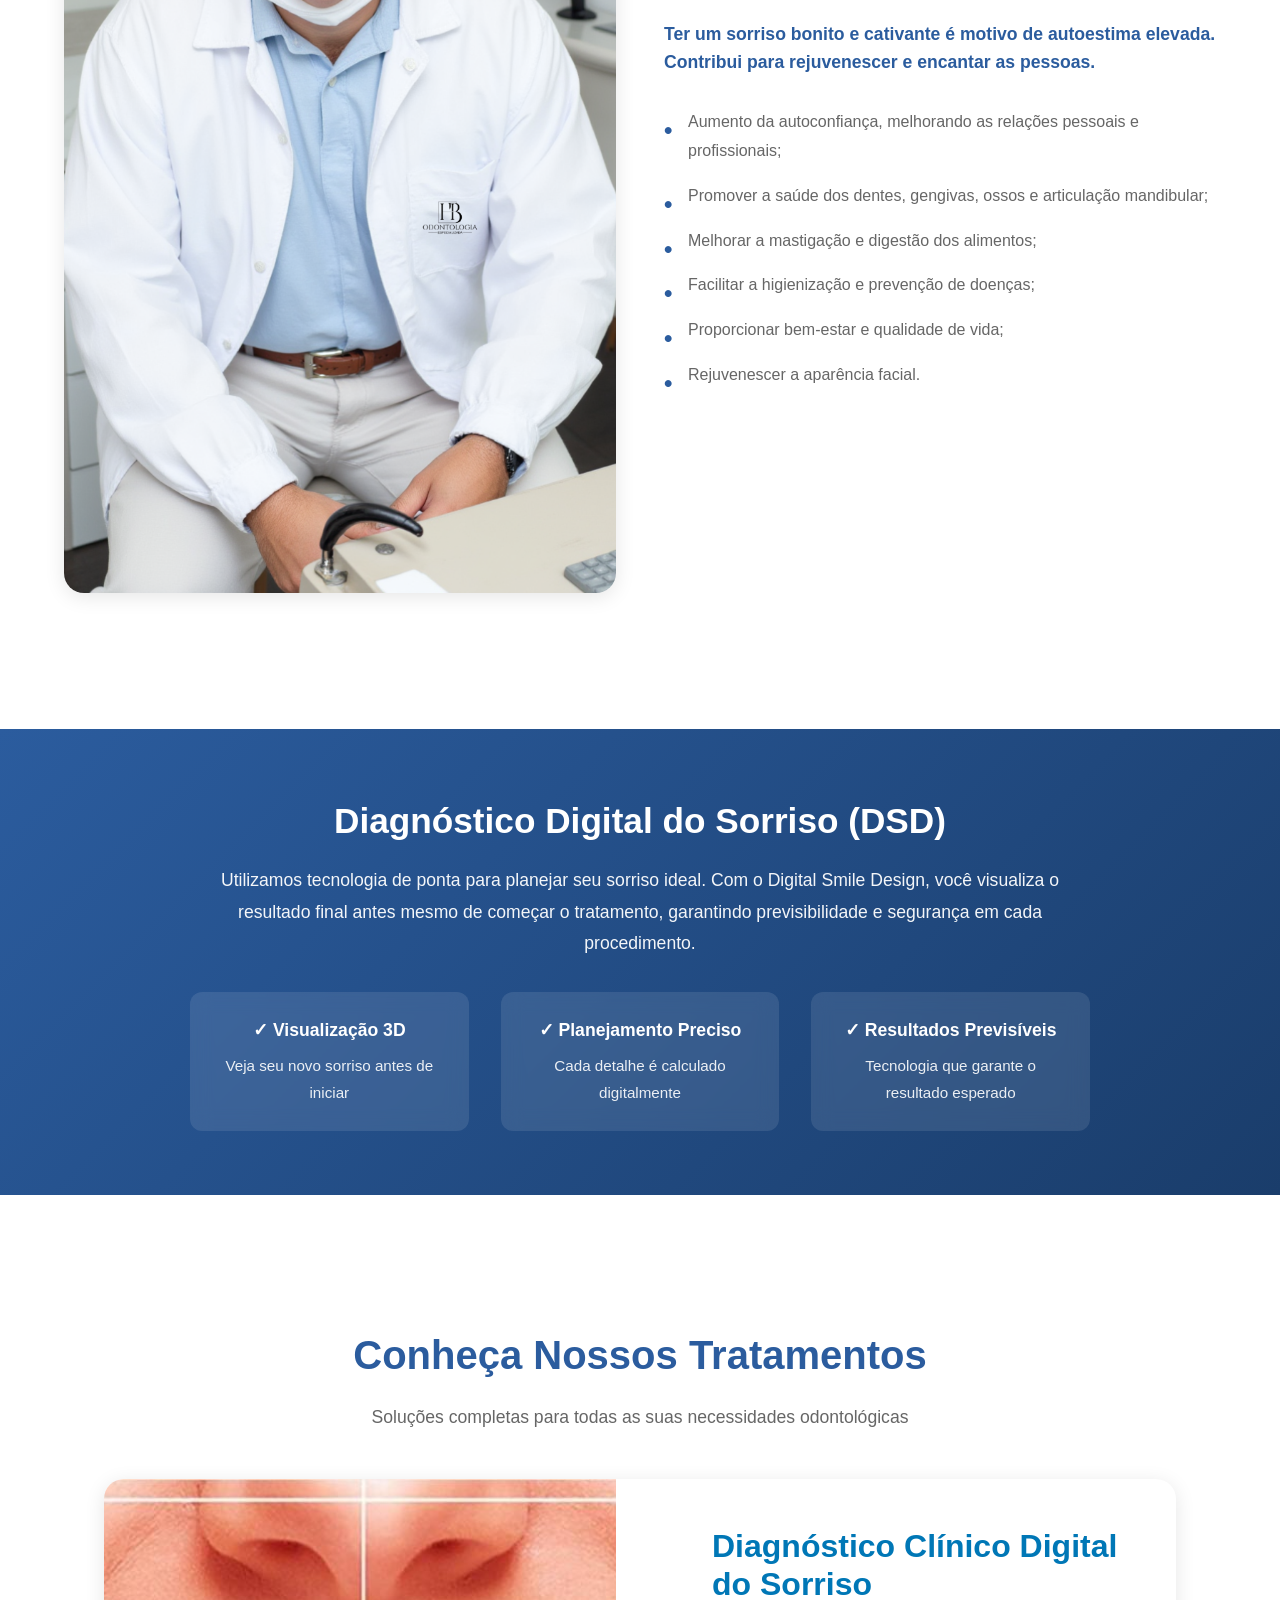
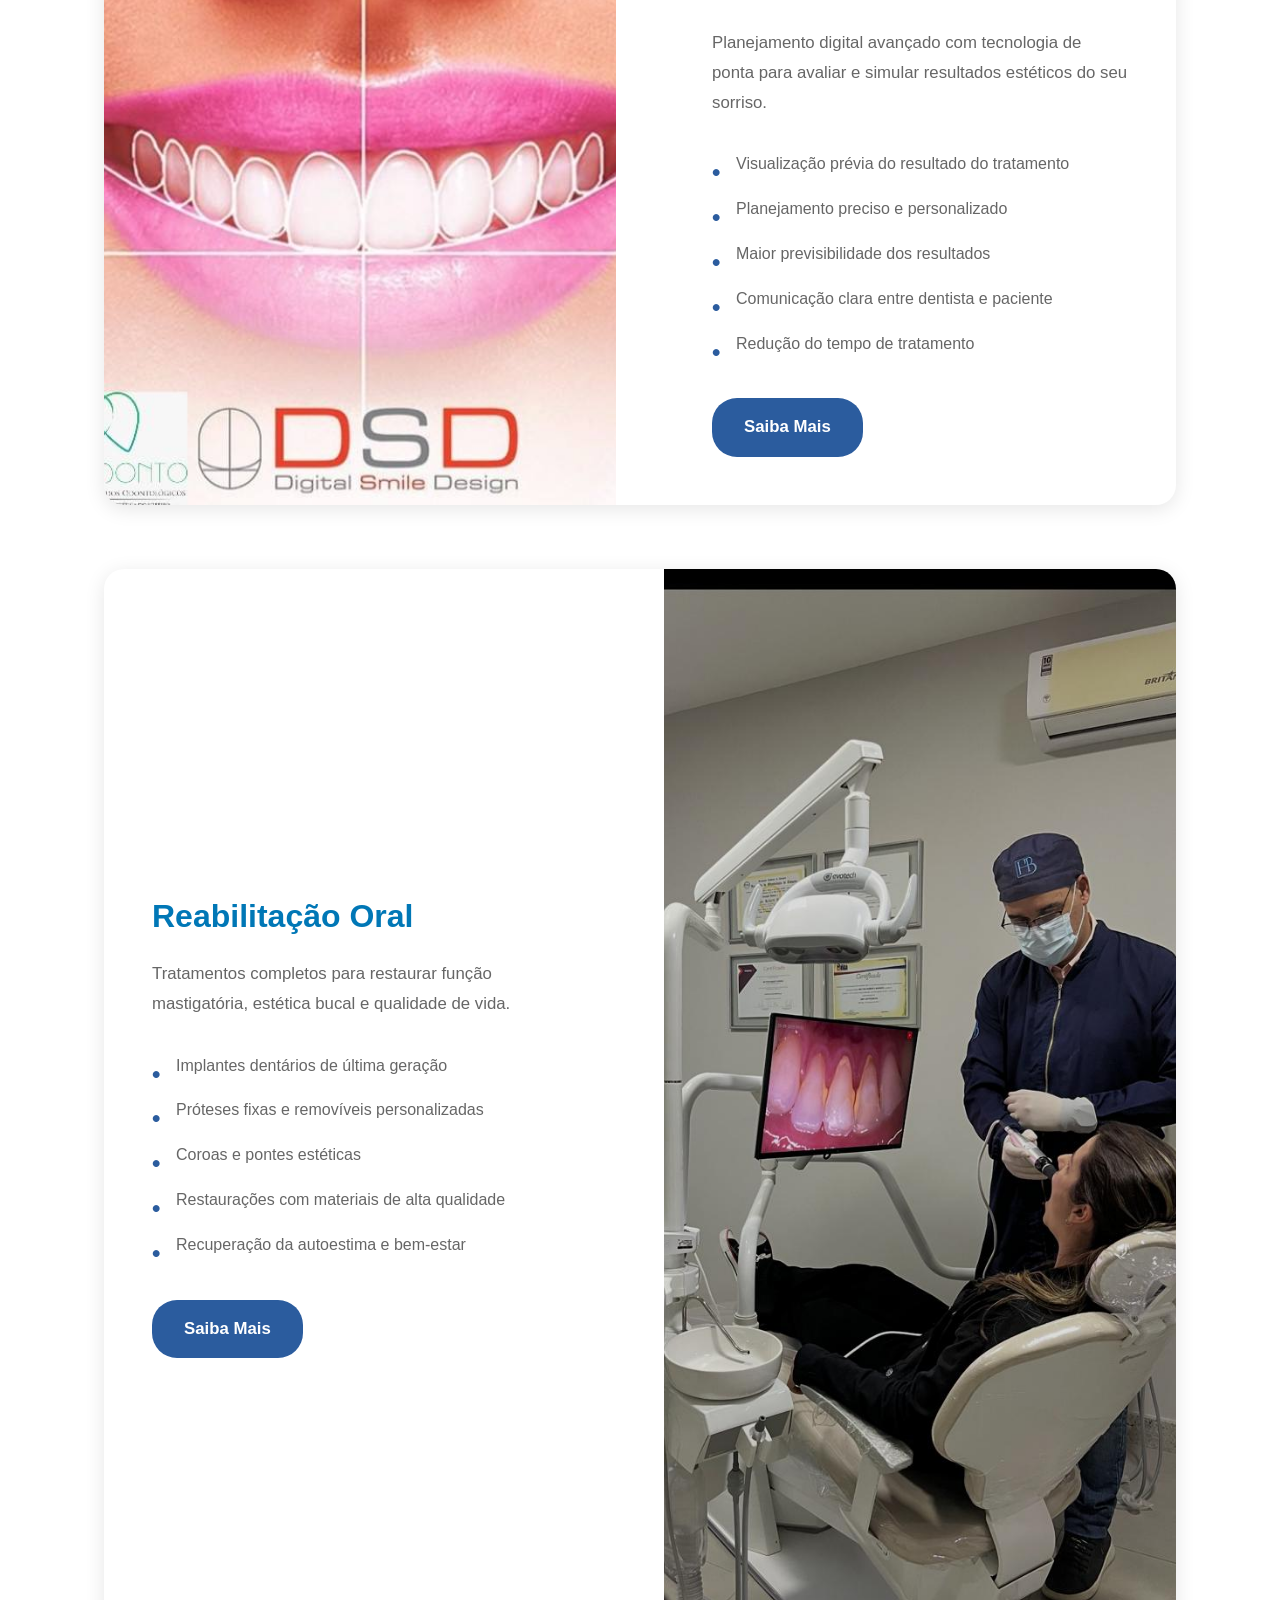
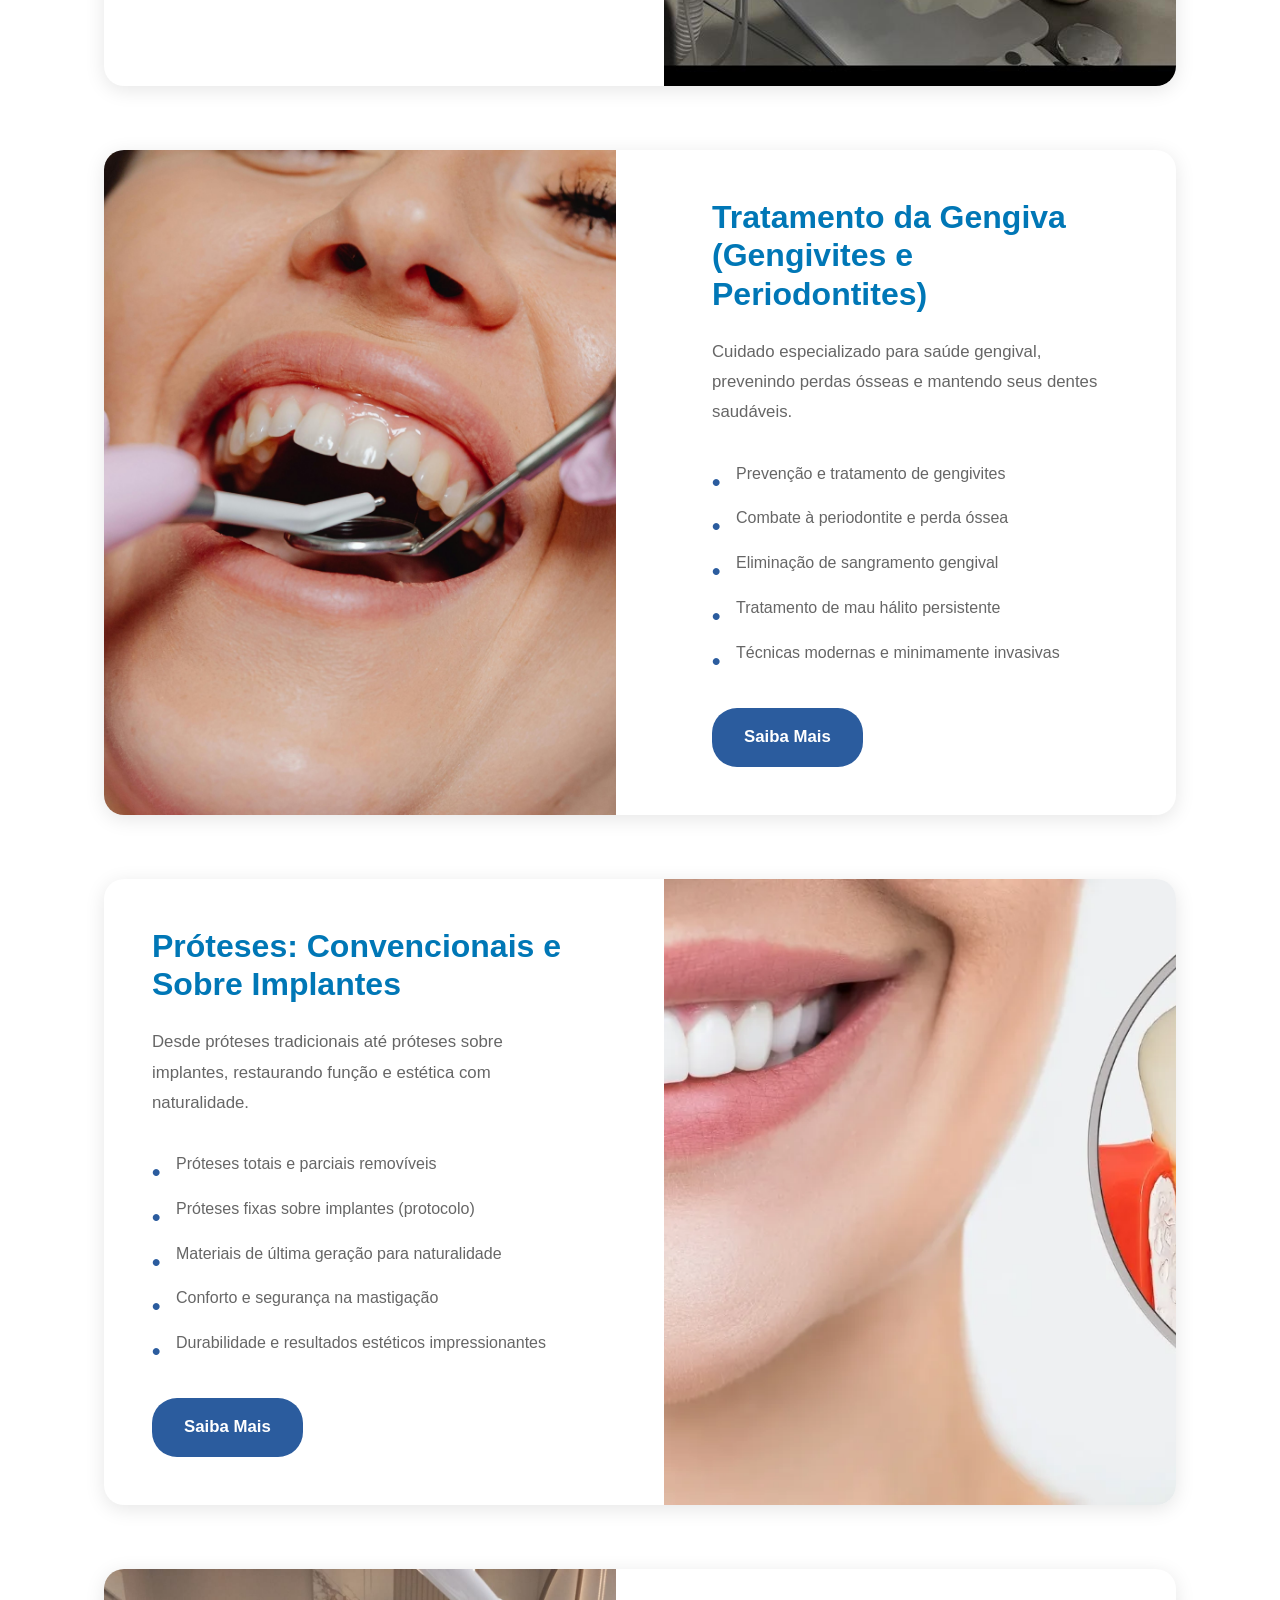
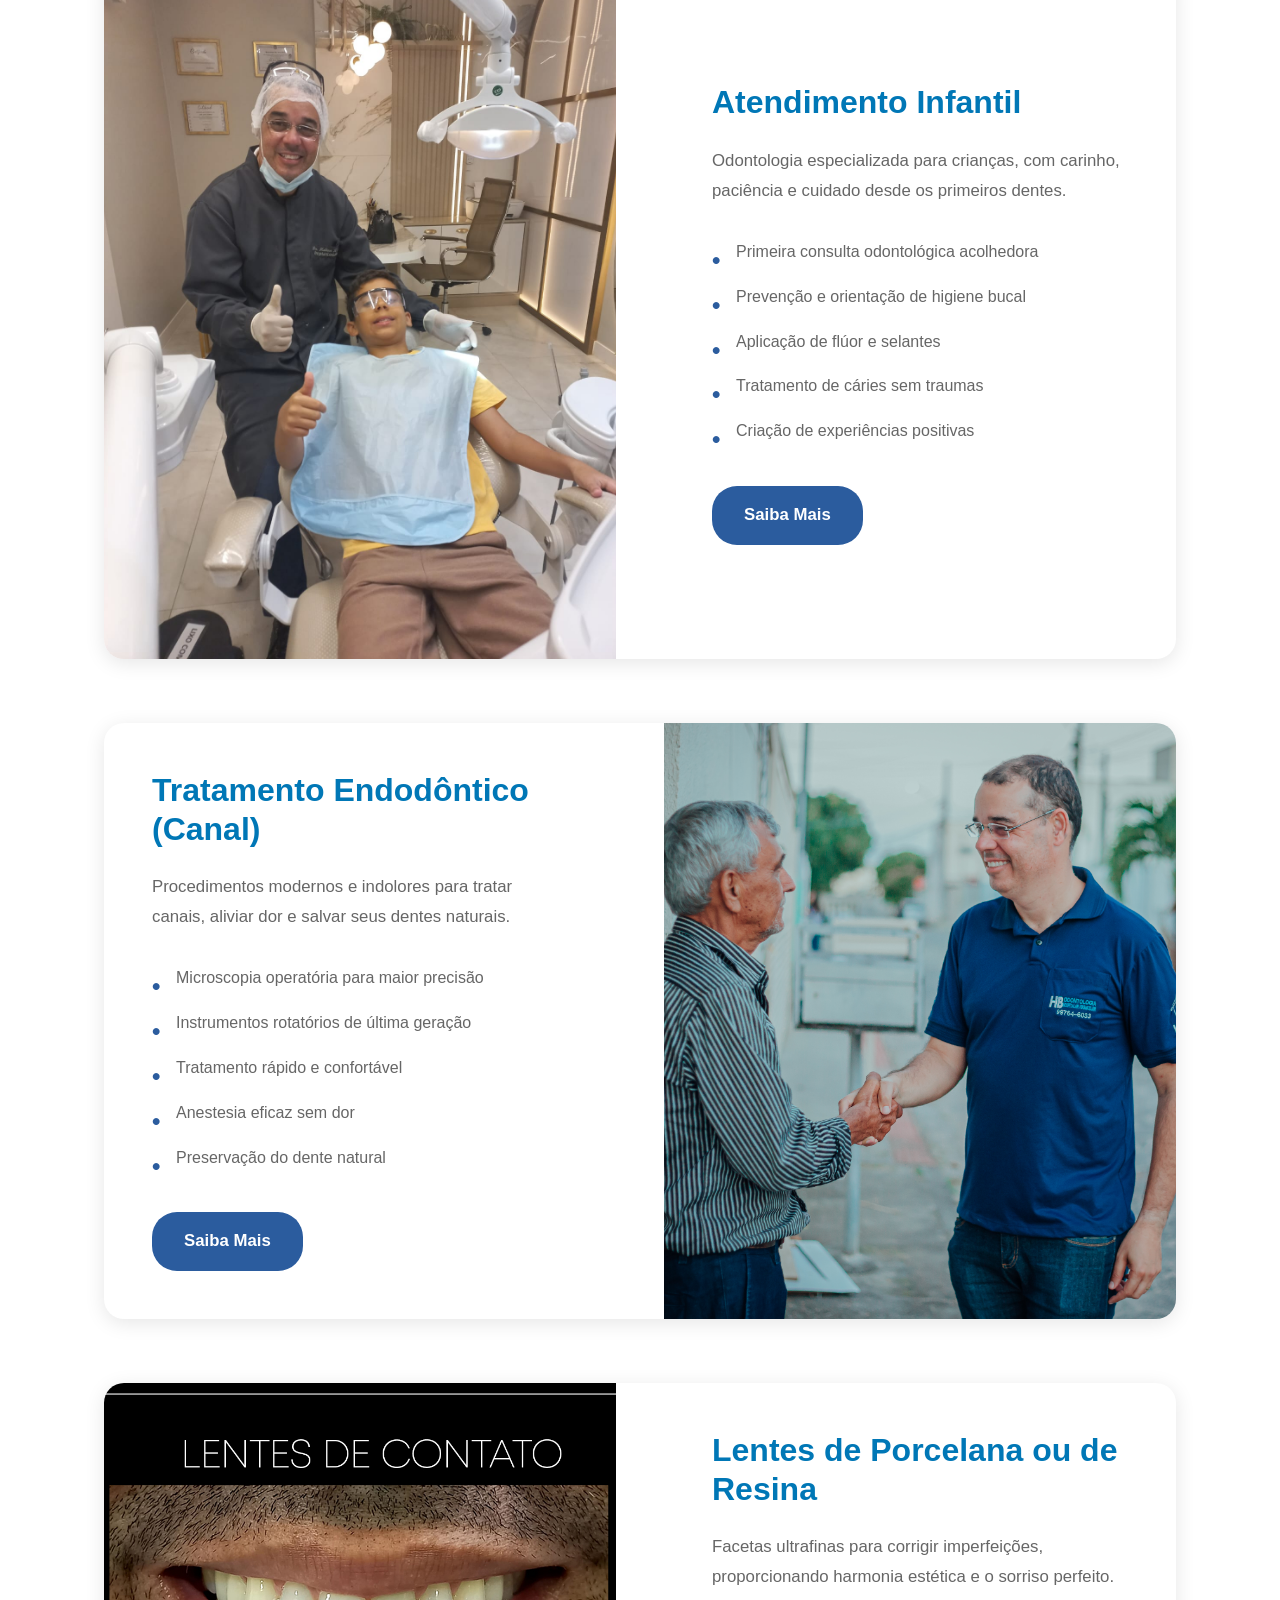
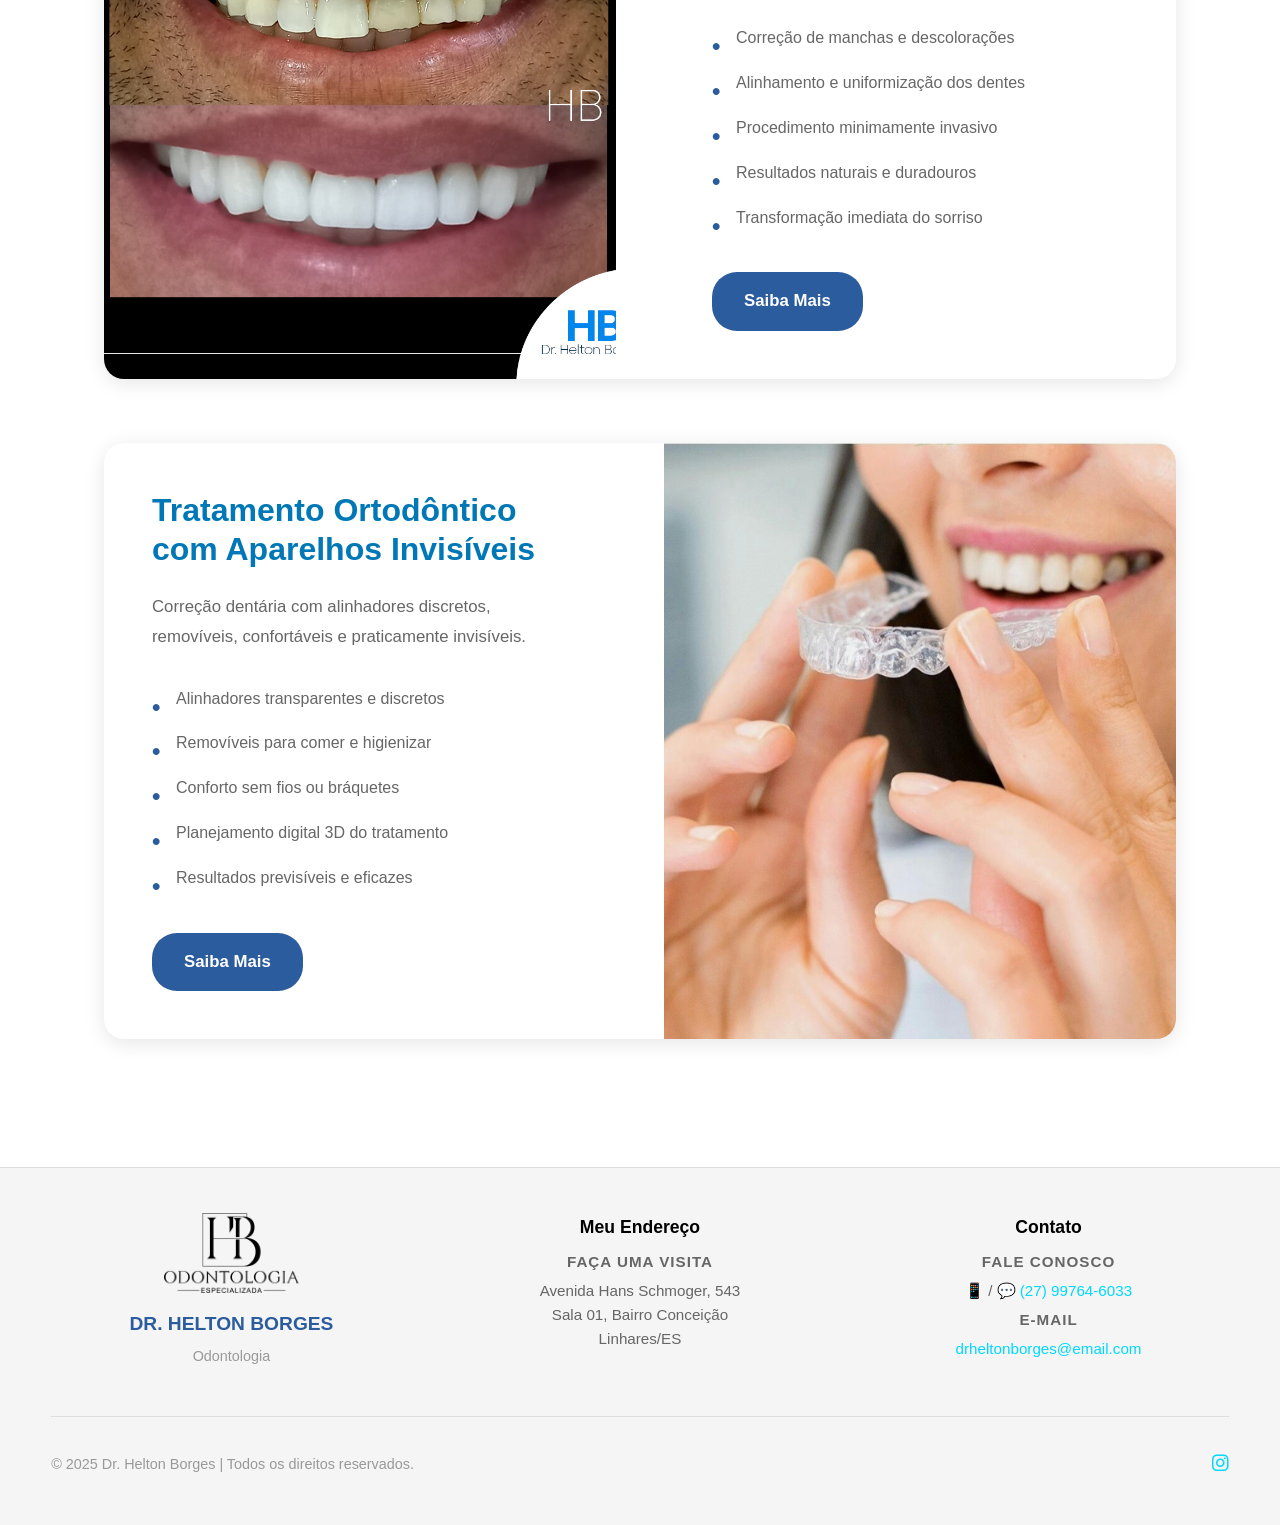
==== commit 2b8ab3b0: "update" ====
--- a/servicos.html
+++ b/servicos.html
@@ -5,6 +5,7 @@
   <meta name="viewport" content="width=device-width, initial-scale=1.0">
   <title>Nossos Serviços - Dr. Helton Borges</title>
   <link rel="stylesheet" href="style_servicos.css">  
+  <link rel="stylesheet" href="https://cdnjs.cloudflare.com/ajax/libs/font-awesome/6.5.2/css/all.min.css" integrity="sha512-SnH5WK+bZxgPHs44uWIX+LLJAJ9/2PkPKZ5QiAj6Ta86w+fsb2TkcmfRyVX3pBnMFcV7oQPJkl9QevSCWr3W6A==" crossorigin="anonymous" referrerpolicy="no-referrer" />
 </head>
 <body>
 
@@ -292,11 +293,12 @@
     <div class="footer-bottom">
       <p>© 2025 Dr. Helton Borges | Todos os direitos reservados.</p>
       <div class="footer-social">
-        <a href="https://www.instagram.com/drheltonborges" target="_blank">📷</a>
-        <a href="https://www.facebook.com/drheltonborges" target="_blank">f</a>
-      </div>
-    </div>
-  </footer>
+        <a href="https://www.instagram.com/hbodontologiaespecializada/" target="_blank">
+          <i class="fa-brands fa-instagram"></i>
+        </a>
+      </div>
+    </div>
+    </footer>
 
 <script src="script_servicos.js" defer></script>
 
